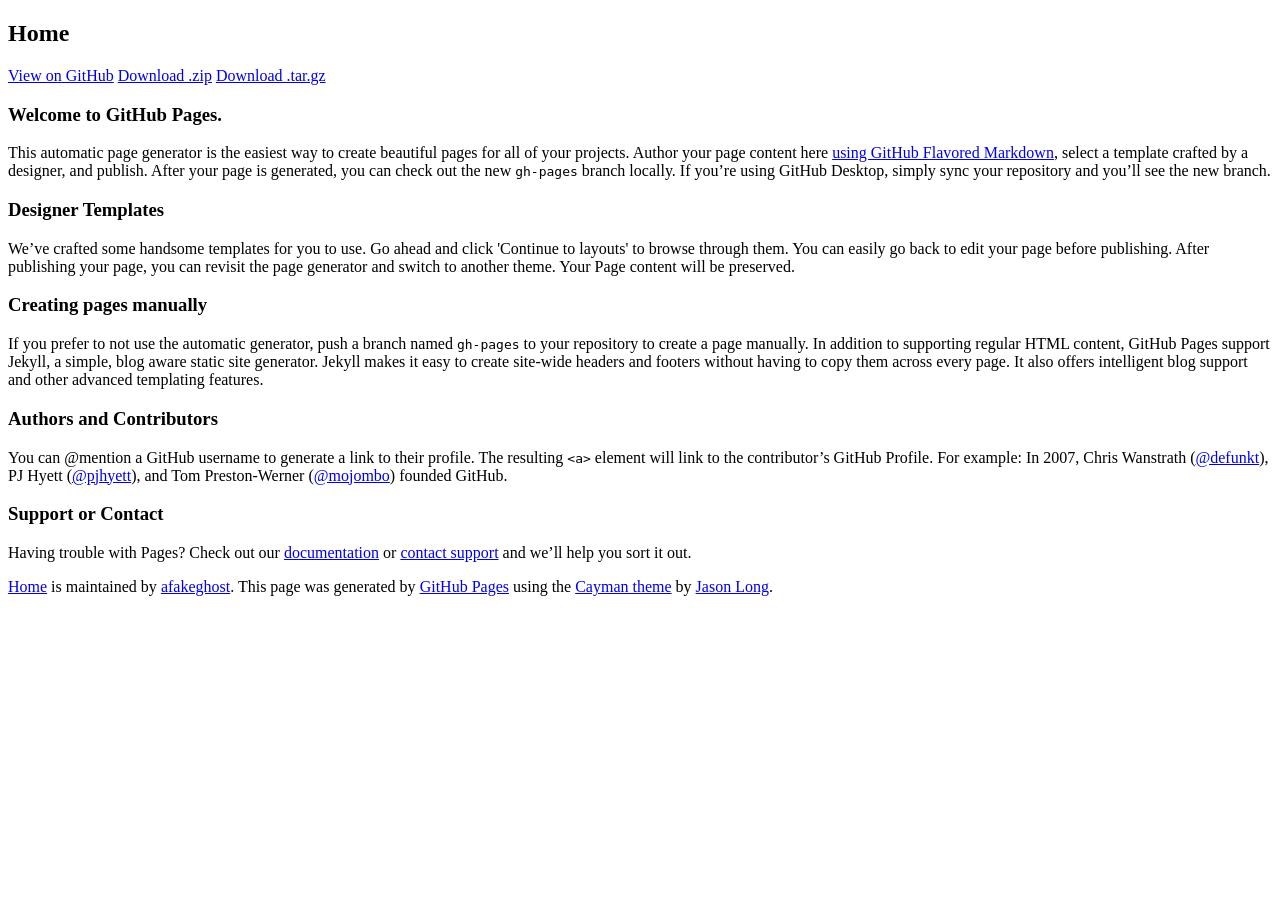
==== index.html @ 7cb1bd8e "Create gh-pages branch via GitHub" ====
<!DOCTYPE html>
<html lang="en-us">
  <head>
    <meta charset="UTF-8">
    <title>Home by afakeghost</title>
    <meta name="viewport" content="width=device-width, initial-scale=1">
    <link rel="stylesheet" type="text/css" href="stylesheets/normalize.css" media="screen">
    <link href='https://fonts.googleapis.com/css?family=Open+Sans:400,700' rel='stylesheet' type='text/css'>
    <link rel="stylesheet" type="text/css" href="stylesheets/stylesheet.css" media="screen">
    <link rel="stylesheet" type="text/css" href="stylesheets/github-light.css" media="screen">
  </head>
  <body>
    <section class="page-header">
      <h1 class="project-name">Home</h1>
      <h2 class="project-tagline"></h2>
      <a href="https://github.com/afakeghost/home" class="btn">View on GitHub</a>
      <a href="https://github.com/afakeghost/home/zipball/master" class="btn">Download .zip</a>
      <a href="https://github.com/afakeghost/home/tarball/master" class="btn">Download .tar.gz</a>
    </section>

    <section class="main-content">
      <h3>
<a id="welcome-to-github-pages" class="anchor" href="#welcome-to-github-pages" aria-hidden="true"><span aria-hidden="true" class="octicon octicon-link"></span></a>Welcome to GitHub Pages.</h3>

<p>This automatic page generator is the easiest way to create beautiful pages for all of your projects. Author your page content here <a href="https://guides.github.com/features/mastering-markdown/">using GitHub Flavored Markdown</a>, select a template crafted by a designer, and publish. After your page is generated, you can check out the new <code>gh-pages</code> branch locally. If you’re using GitHub Desktop, simply sync your repository and you’ll see the new branch.</p>

<h3>
<a id="designer-templates" class="anchor" href="#designer-templates" aria-hidden="true"><span aria-hidden="true" class="octicon octicon-link"></span></a>Designer Templates</h3>

<p>We’ve crafted some handsome templates for you to use. Go ahead and click 'Continue to layouts' to browse through them. You can easily go back to edit your page before publishing. After publishing your page, you can revisit the page generator and switch to another theme. Your Page content will be preserved.</p>

<h3>
<a id="creating-pages-manually" class="anchor" href="#creating-pages-manually" aria-hidden="true"><span aria-hidden="true" class="octicon octicon-link"></span></a>Creating pages manually</h3>

<p>If you prefer to not use the automatic generator, push a branch named <code>gh-pages</code> to your repository to create a page manually. In addition to supporting regular HTML content, GitHub Pages support Jekyll, a simple, blog aware static site generator. Jekyll makes it easy to create site-wide headers and footers without having to copy them across every page. It also offers intelligent blog support and other advanced templating features.</p>

<h3>
<a id="authors-and-contributors" class="anchor" href="#authors-and-contributors" aria-hidden="true"><span aria-hidden="true" class="octicon octicon-link"></span></a>Authors and Contributors</h3>

<p>You can @mention a GitHub username to generate a link to their profile. The resulting <code>&lt;a&gt;</code> element will link to the contributor’s GitHub Profile. For example: In 2007, Chris Wanstrath (<a href="https://github.com/defunkt" class="user-mention">@defunkt</a>), PJ Hyett (<a href="https://github.com/pjhyett" class="user-mention">@pjhyett</a>), and Tom Preston-Werner (<a href="https://github.com/mojombo" class="user-mention">@mojombo</a>) founded GitHub.</p>

<h3>
<a id="support-or-contact" class="anchor" href="#support-or-contact" aria-hidden="true"><span aria-hidden="true" class="octicon octicon-link"></span></a>Support or Contact</h3>

<p>Having trouble with Pages? Check out our <a href="https://help.github.com/pages">documentation</a> or <a href="https://github.com/contact">contact support</a> and we’ll help you sort it out.</p>

      <footer class="site-footer">
        <span class="site-footer-owner"><a href="https://github.com/afakeghost/home">Home</a> is maintained by <a href="https://github.com/afakeghost">afakeghost</a>.</span>

        <span class="site-footer-credits">This page was generated by <a href="https://pages.github.com">GitHub Pages</a> using the <a href="https://github.com/jasonlong/cayman-theme">Cayman theme</a> by <a href="https://twitter.com/jasonlong">Jason Long</a>.</span>
      </footer>

    </section>

  
  </body>
</html>
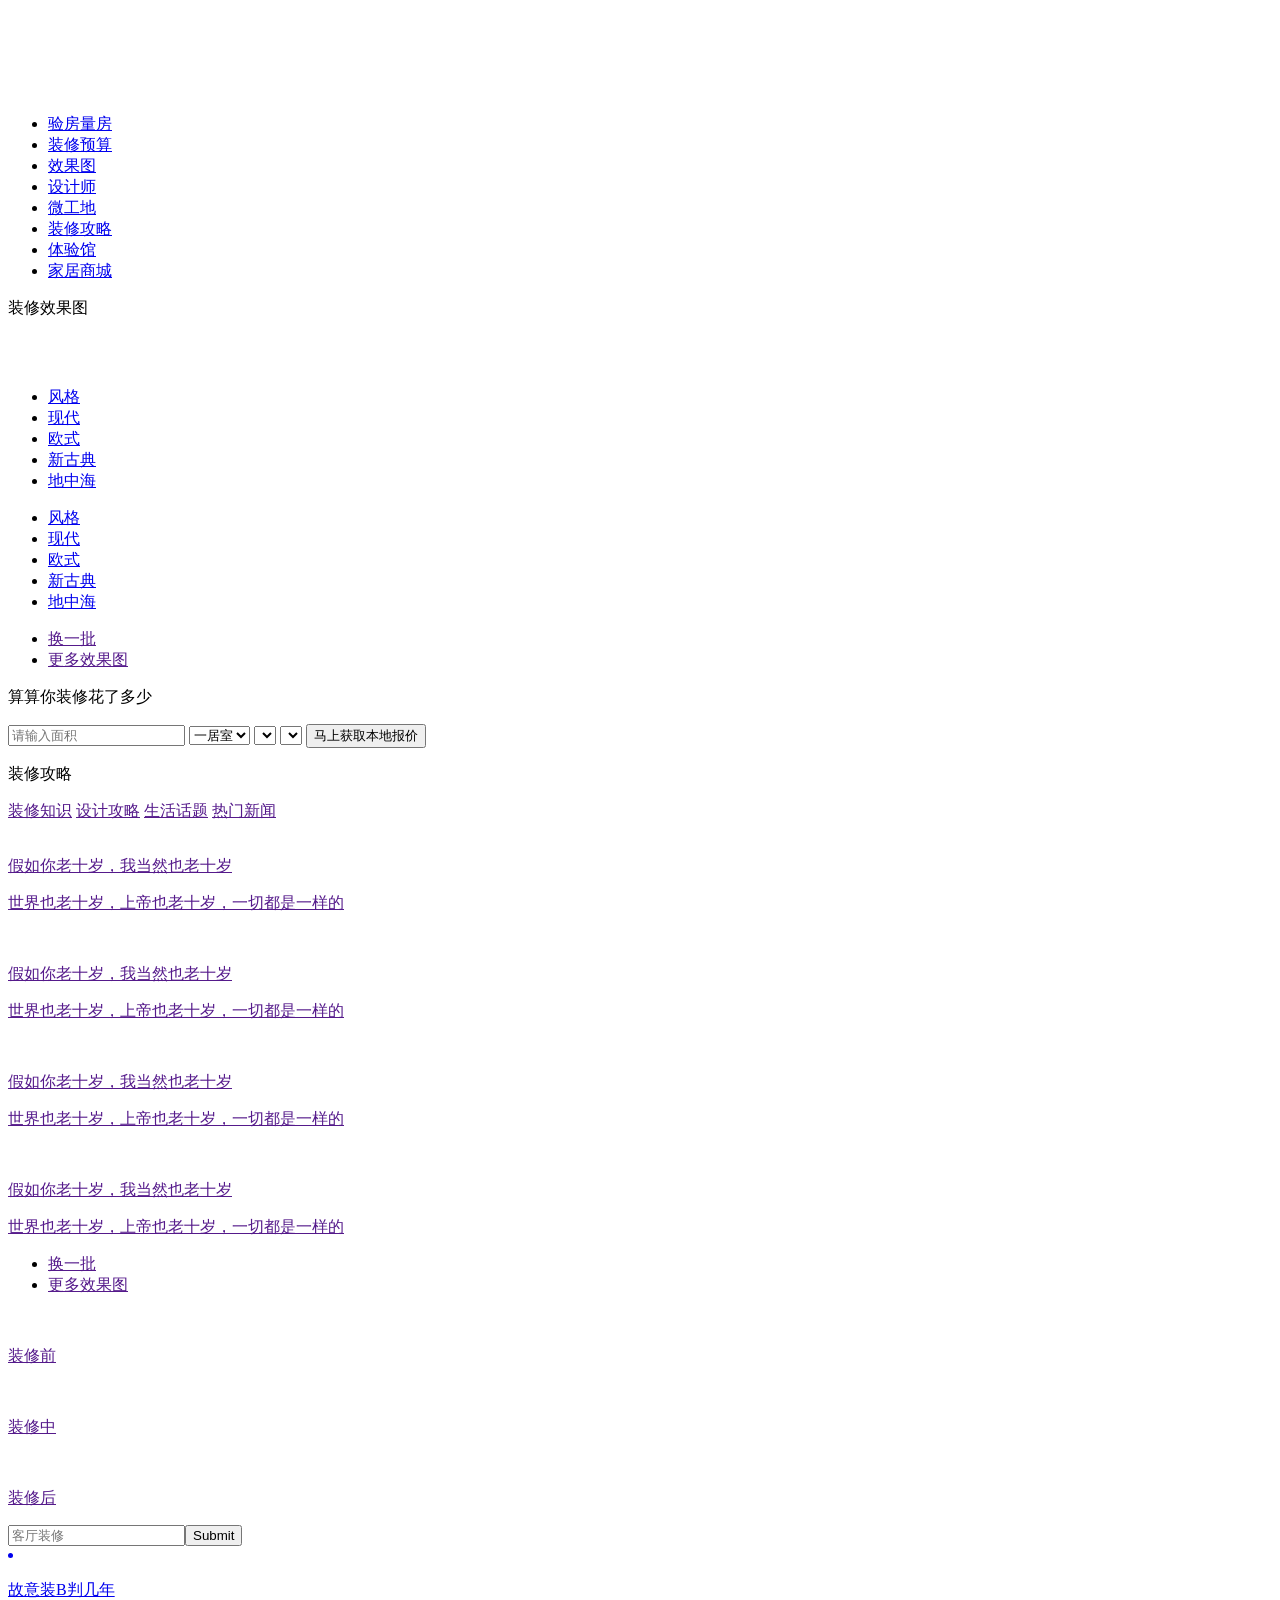
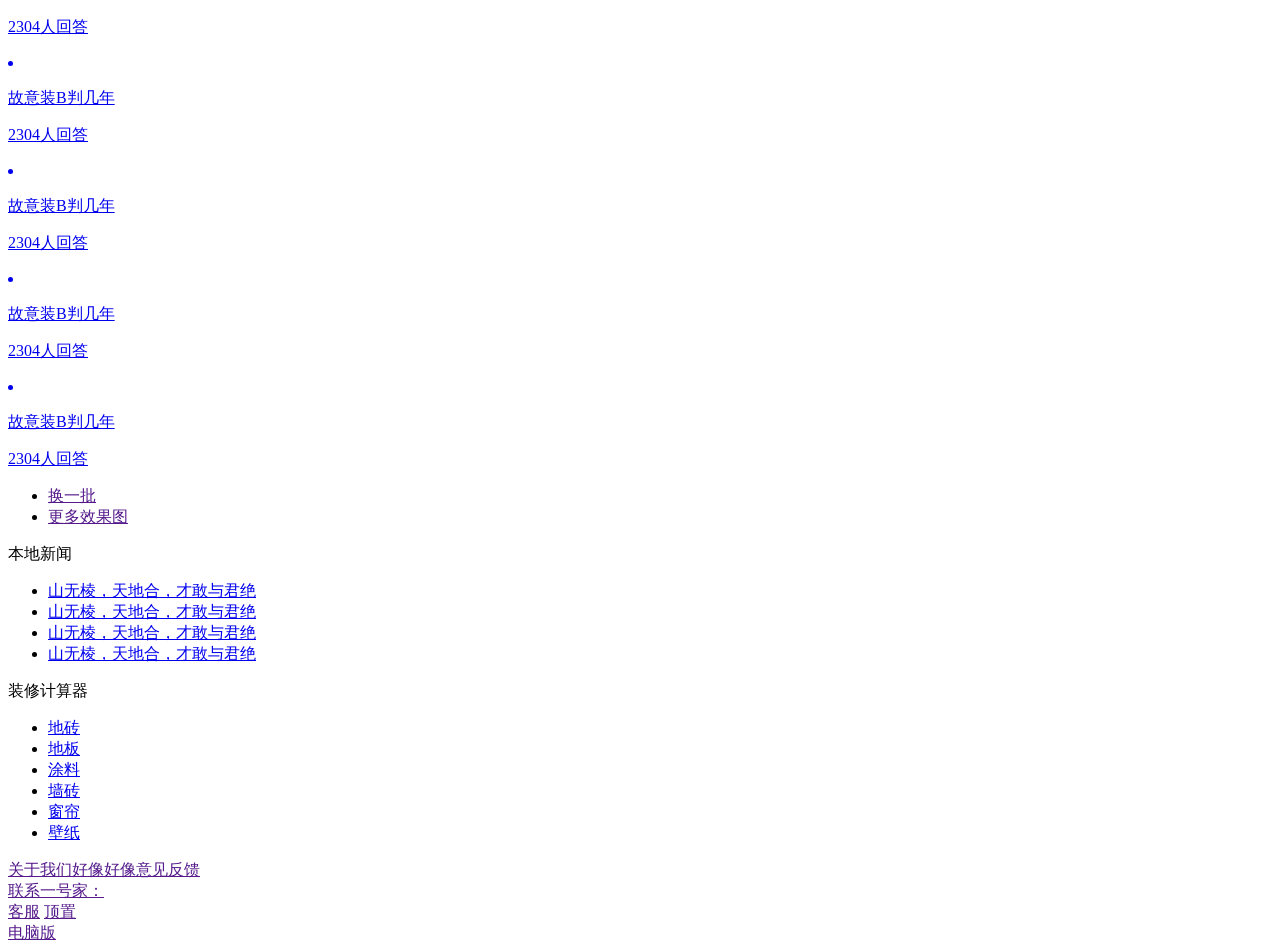
==== commit 95b0b80b: "120" ====
--- a/index.html
+++ b/index.html
@@ -1,57 +1,288 @@
 <!DOCTYPE html>
-<html lang="en-us">
-  <head>
-    <meta charset="UTF-8">
-    <title>Home by afakeghost</title>
-    <meta name="viewport" content="width=device-width, initial-scale=1">
-    <link rel="stylesheet" type="text/css" href="stylesheets/normalize.css" media="screen">
-    <link href='https://fonts.googleapis.com/css?family=Open+Sans:400,700' rel='stylesheet' type='text/css'>
-    <link rel="stylesheet" type="text/css" href="stylesheets/stylesheet.css" media="screen">
-    <link rel="stylesheet" type="text/css" href="stylesheets/github-light.css" media="screen">
-  </head>
-  <body>
-    <section class="page-header">
-      <h1 class="project-name">Home</h1>
-      <h2 class="project-tagline"></h2>
-      <a href="https://github.com/afakeghost/home" class="btn">View on GitHub</a>
-      <a href="https://github.com/afakeghost/home/zipball/master" class="btn">Download .zip</a>
-      <a href="https://github.com/afakeghost/home/tarball/master" class="btn">Download .tar.gz</a>
+<html lang="en">
+<head>
+	<meta charset="UTF-8">
+	<meta name="viewport" content="width=device-width, user-scalable=no, initial-scale=1.0, maximum-scale=1.0, minimum-scale=1.0">
+    <!-- <script src="js/flexible.js"></script>
+	<script src="js/flexible_css.js"></script> -->
+	<title>Document</title>
+	<link rel="stylesheet" href="css/base.css">
+	<link rel="stylesheet" href="css/swiper-3.3.1.min.css">
+	<link rel="stylesheet" href="css/decorate2.css">
+</head>
+<body>
+    <header>
+        <div class="swiper-container">           
+	        <div class="swiper-wrapper">
+		        <div class="swiper-slide"><a href=""><img src="img/head.jpg" alt=""></a></div>
+		        <div class="swiper-slide"><a href=""><img src="img/head.jpg" alt=""></a></div>
+		        <div class="swiper-slide"><a href=""><img src="img/head.jpg" alt=""></a></div>
+		        <div class="swiper-slide"><a href=""><img src="img/head.jpg" alt=""></a></div>
+		        <div class="swiper-slide"><a href=""><img src="img/head.jpg" alt=""></a></div>
+	        </div>
+	      
+            <div class="swiper-pagination">
+                 <span class="swiper-pagination-bullet"></span>
+                 <span class="swiper-pagination-bullet"></span>
+                 <span class="swiper-pagination-bullet"></span>
+                 <span class="swiper-pagination-bullet"></span>
+                 <span class="swiper-pagination-bullet"></span>
+            </div>
+        </div>         
+        <ul class="function clearfix">
+         	<li>
+         		<a href="###">验房量房</a>
+         	</li>
+         	<li>
+         		<a href="###">装修预算</a>
+         	</li>
+         	<li>
+         		<a href="###">效果图</a>
+         	</li>
+         	<li>
+         		<a href="###">设计师</a>
+         	</li>
+         	<li>
+         		<a href="###">微工地</a>
+         	</li>
+         	<li>
+         		<a href="###">装修攻略</a>
+         	</li>
+         	<li>
+         		<a href="###">体验馆</a>
+         	</li>
+         	<li>
+         		<a href="###">家居商城</a>
+         	</li>
+        </ul>
+    </header>
+    <section>
+         <p>装修效果图</p>
+         <div class="effect ">
+              <div class=" effect-picture">
+                  <a href=""><img src="img/background.jpg" alt=""></a>
+                  <div class="clearfix"> 
+                     <a href=""><img src="img/head.jpg" alt=""></a>
+                     <a href=""><img src="img/head.jpg" alt=""></a>
+                  </div>
+              </div>
+              <ul class="form clearfix">
+              	<li>
+              		<a href="###">风格</a>
+              	</li>
+              	<li>
+              		<a href="###">现代</a>
+              	</li>
+              	<li>
+              		<a href="###">欧式</a>
+              	</li>
+              	<li>
+              		<a href="###">新古典</a>
+              	</li>
+              	<li>
+              		<a href="###">地中海</a>
+              	</li>
+              </ul>
+              <ul class="type clearfix">
+              	<li>
+              		<a href="###">风格</a>
+              	</li>
+              	<li>
+              		<a href="###">现代</a>
+              	</li>
+              	<li>
+              		<a href="###">欧式</a>
+              	</li>
+              	<li>
+              		<a href="###">新古典</a>
+              	</li>
+              	<li>
+              		<a href="###">地中海</a>
+              	</li>
+              </ul>
+              <ul class="refresh  clearfix">
+              	<li>
+              		<a href="">换一批</a>
+              	</li>
+              	<li>
+              		<a href="">更多效果图</a>
+              	</li>
+              </ul>
+         </div>
+
+         <div class="count">
+              <p class="p">算算你装修花了多少</p>
+              <form action="" class="clearfix">
+                   <input type="text" placeholder="请输入面积">
+                   <select name="" id="">
+	                   <option value="">一居室</option>
+	                   <option value="">二居室</option>
+	                   <option value="">三居室</option>
+	                   <option value="">四居室</option>
+                   </select>
+                   <select name="" id=""><option value=""></option></select>
+                   <select name="" id=""><option value=""></option></select>
+                   <input type="submit" value="马上获取本地报价">
+              </form>
+         </div>
+         <p>装修攻略</p>
+         <div class="strategy">
+              <div class="clearfix">
+                  <a href="">装修知识</a>
+                  <a href="">设计攻略</a>
+                  <a href="">生活话题</a>
+                  <a href="">热门新闻</a>
+              </div>
+              <div>
+                  <a href="">
+                      <img src="img/head.jpg" alt="">
+                      <div>
+                          <p>假如你老十岁，我当然也老十岁</p>
+                          <p>世界也老十岁，上帝也老十岁，一切都是一样的</p>
+                      </div>
+                  </a>
+                  <a href="">
+                      <img src="img/head.jpg" alt="">
+                      <div>
+                          <p>假如你老十岁，我当然也老十岁</p>
+                          <p>世界也老十岁，上帝也老十岁，一切都是一样的</p>
+                      </div>
+                  </a>
+                  <a href="">
+                      <img src="img/head.jpg" alt="">
+                      <div>
+                          <p>假如你老十岁，我当然也老十岁</p>
+                          <p>世界也老十岁，上帝也老十岁，一切都是一样的</p>
+                      </div>
+                  </a>
+                  <a href="">
+                      <img src="img/head.jpg" alt="">
+                      <div>
+                          <p>假如你老十岁，我当然也老十岁</p>
+                          <p>世界也老十岁，上帝也老十岁，一切都是一样的</p>
+                      </div>
+                  </a>
+              </div>
+              <ul class="refresh  clearfix">
+              	<li>
+              		<a href="">换一批</a>
+              	</li>
+              	<li>
+              		<a href="">更多效果图</a>
+              	</li>
+              </ul>
+         </div>
+         <div class="around">
+             <a href=""><img src="img/before.png" alt="">
+             <p>装修前</p></a>
+             <span></span>
+             <a href=""><img src="img/middle.png" alt="">
+             <p>装修中</p></a>
+             <span></span>
+             <a href=""><img src="img/after.png" alt="">
+             <p>装修后</p></a>
+         </div>
+         <div class="question">
+             <form action="">
+                  <input type="text" placeholder="客厅装修"><input type="submit">
+             </form>
+             <a href="###">
+                 <li>
+                    <p>故意装B判几年</p>
+                    <p>2304人回答</p>
+                 </li>
+             </a>
+             <a href="###">
+                 <li>
+                    <p>故意装B判几年</p>
+                    <p>2304人回答</p>
+                 </li>
+             </a>
+             <a href="###">
+                 <li>
+                    <p>故意装B判几年</p>
+                    <p>2304人回答</p>
+                 </li>
+             </a>
+             <a href="###">
+                 <li>
+                    <p>故意装B判几年</p>
+                    <p>2304人回答</p>
+                 </li>
+             </a>
+             <a href="###">
+                 <li>
+                    <p>故意装B判几年</p>
+                    <p>2304人回答</p>
+                 </li>
+             </a>
+              <ul class="refresh  clearfix">
+              	<li>
+              		<a href="">换一批</a>
+              	</li>
+              	<li>
+              		<a href="">更多效果图</a>
+              	</li>
+              </ul>
+         </div>
+         <p>本地新闻</p>
+         <div class="new">
+             <ul>
+             	<li><a href="###">山无棱，天地合，才敢与君绝</a></li>
+             	<li><a href="###">山无棱，天地合，才敢与君绝</a></li>
+             	<li><a href="###">山无棱，天地合，才敢与君绝</a></li>
+             	<li><a href="###">山无棱，天地合，才敢与君绝</a></li>
+             </ul>
+         </div>
+         <p>装修计算器</p>
+         <div class="add">
+              <ul class="clearfix">
+              	<li>
+              		<a href="###">地砖</a>
+              	</li>
+              	<li>
+              		<a href="###">地板</a>
+              	</li>
+              	<li>
+              		<a href="###">涂料</a>
+              	</li>
+              	<li>
+              		<a href="###">墙砖</a>
+              	</li>
+              	<li>
+              		<a href="###">窗帘</a>
+              	</li>
+              	<li>
+              		<a href="###">壁纸</a>
+              	</li>
+              </ul>
+         </div>
     </section>
-
-    <section class="main-content">
-      <h3>
-<a id="welcome-to-github-pages" class="anchor" href="#welcome-to-github-pages" aria-hidden="true"><span aria-hidden="true" class="octicon octicon-link"></span></a>Welcome to GitHub Pages.</h3>
-
-<p>This automatic page generator is the easiest way to create beautiful pages for all of your projects. Author your page content here <a href="https://guides.github.com/features/mastering-markdown/">using GitHub Flavored Markdown</a>, select a template crafted by a designer, and publish. After your page is generated, you can check out the new <code>gh-pages</code> branch locally. If you’re using GitHub Desktop, simply sync your repository and you’ll see the new branch.</p>
-
-<h3>
-<a id="designer-templates" class="anchor" href="#designer-templates" aria-hidden="true"><span aria-hidden="true" class="octicon octicon-link"></span></a>Designer Templates</h3>
-
-<p>We’ve crafted some handsome templates for you to use. Go ahead and click 'Continue to layouts' to browse through them. You can easily go back to edit your page before publishing. After publishing your page, you can revisit the page generator and switch to another theme. Your Page content will be preserved.</p>
-
-<h3>
-<a id="creating-pages-manually" class="anchor" href="#creating-pages-manually" aria-hidden="true"><span aria-hidden="true" class="octicon octicon-link"></span></a>Creating pages manually</h3>
-
-<p>If you prefer to not use the automatic generator, push a branch named <code>gh-pages</code> to your repository to create a page manually. In addition to supporting regular HTML content, GitHub Pages support Jekyll, a simple, blog aware static site generator. Jekyll makes it easy to create site-wide headers and footers without having to copy them across every page. It also offers intelligent blog support and other advanced templating features.</p>
-
-<h3>
-<a id="authors-and-contributors" class="anchor" href="#authors-and-contributors" aria-hidden="true"><span aria-hidden="true" class="octicon octicon-link"></span></a>Authors and Contributors</h3>
-
-<p>You can @mention a GitHub username to generate a link to their profile. The resulting <code>&lt;a&gt;</code> element will link to the contributor’s GitHub Profile. For example: In 2007, Chris Wanstrath (<a href="https://github.com/defunkt" class="user-mention">@defunkt</a>), PJ Hyett (<a href="https://github.com/pjhyett" class="user-mention">@pjhyett</a>), and Tom Preston-Werner (<a href="https://github.com/mojombo" class="user-mention">@mojombo</a>) founded GitHub.</p>
-
-<h3>
-<a id="support-or-contact" class="anchor" href="#support-or-contact" aria-hidden="true"><span aria-hidden="true" class="octicon octicon-link"></span></a>Support or Contact</h3>
-
-<p>Having trouble with Pages? Check out our <a href="https://help.github.com/pages">documentation</a> or <a href="https://github.com/contact">contact support</a> and we’ll help you sort it out.</p>
-
-      <footer class="site-footer">
-        <span class="site-footer-owner"><a href="https://github.com/afakeghost/home">Home</a> is maintained by <a href="https://github.com/afakeghost">afakeghost</a>.</span>
-
-        <span class="site-footer-credits">This page was generated by <a href="https://pages.github.com">GitHub Pages</a> using the <a href="https://github.com/jasonlong/cayman-theme">Cayman theme</a> by <a href="https://twitter.com/jasonlong">Jason Long</a>.</span>
-      </footer>
-
-    </section>
-
-  
-  </body>
-</html>
+    <footer>
+           <div class="suggestion"><a href="">关于我们</a><a href="">好像好像</a><a href="">意见反馈</a></div>
+           <a href="">联系一号家：</a>
+           <div class="service">
+                  <a href="">客服</a>
+                  <a href="">顶置</a>
+           </div>
+           <a href="">电脑版</a>
+    </footer>
+    <script src="js/swiper-3.3.1.min.js"></script>
+    <script type="text/javascript">        
+var mySwiper = new Swiper('.swiper-container',{
+    loop: true,
+	autoplay: 3000,
+    // 如果需要分页器
+    pagination: '.swiper-pagination',
+  })        
+  </script>
+  <script type="text/javascript">
+         var sum=0;
+         for (var i=0;i<=10 ; i++)
+         {
+         	sum=sum+i;
+         }
+         alert(sum);
+  </script>
+</body>
+</html>
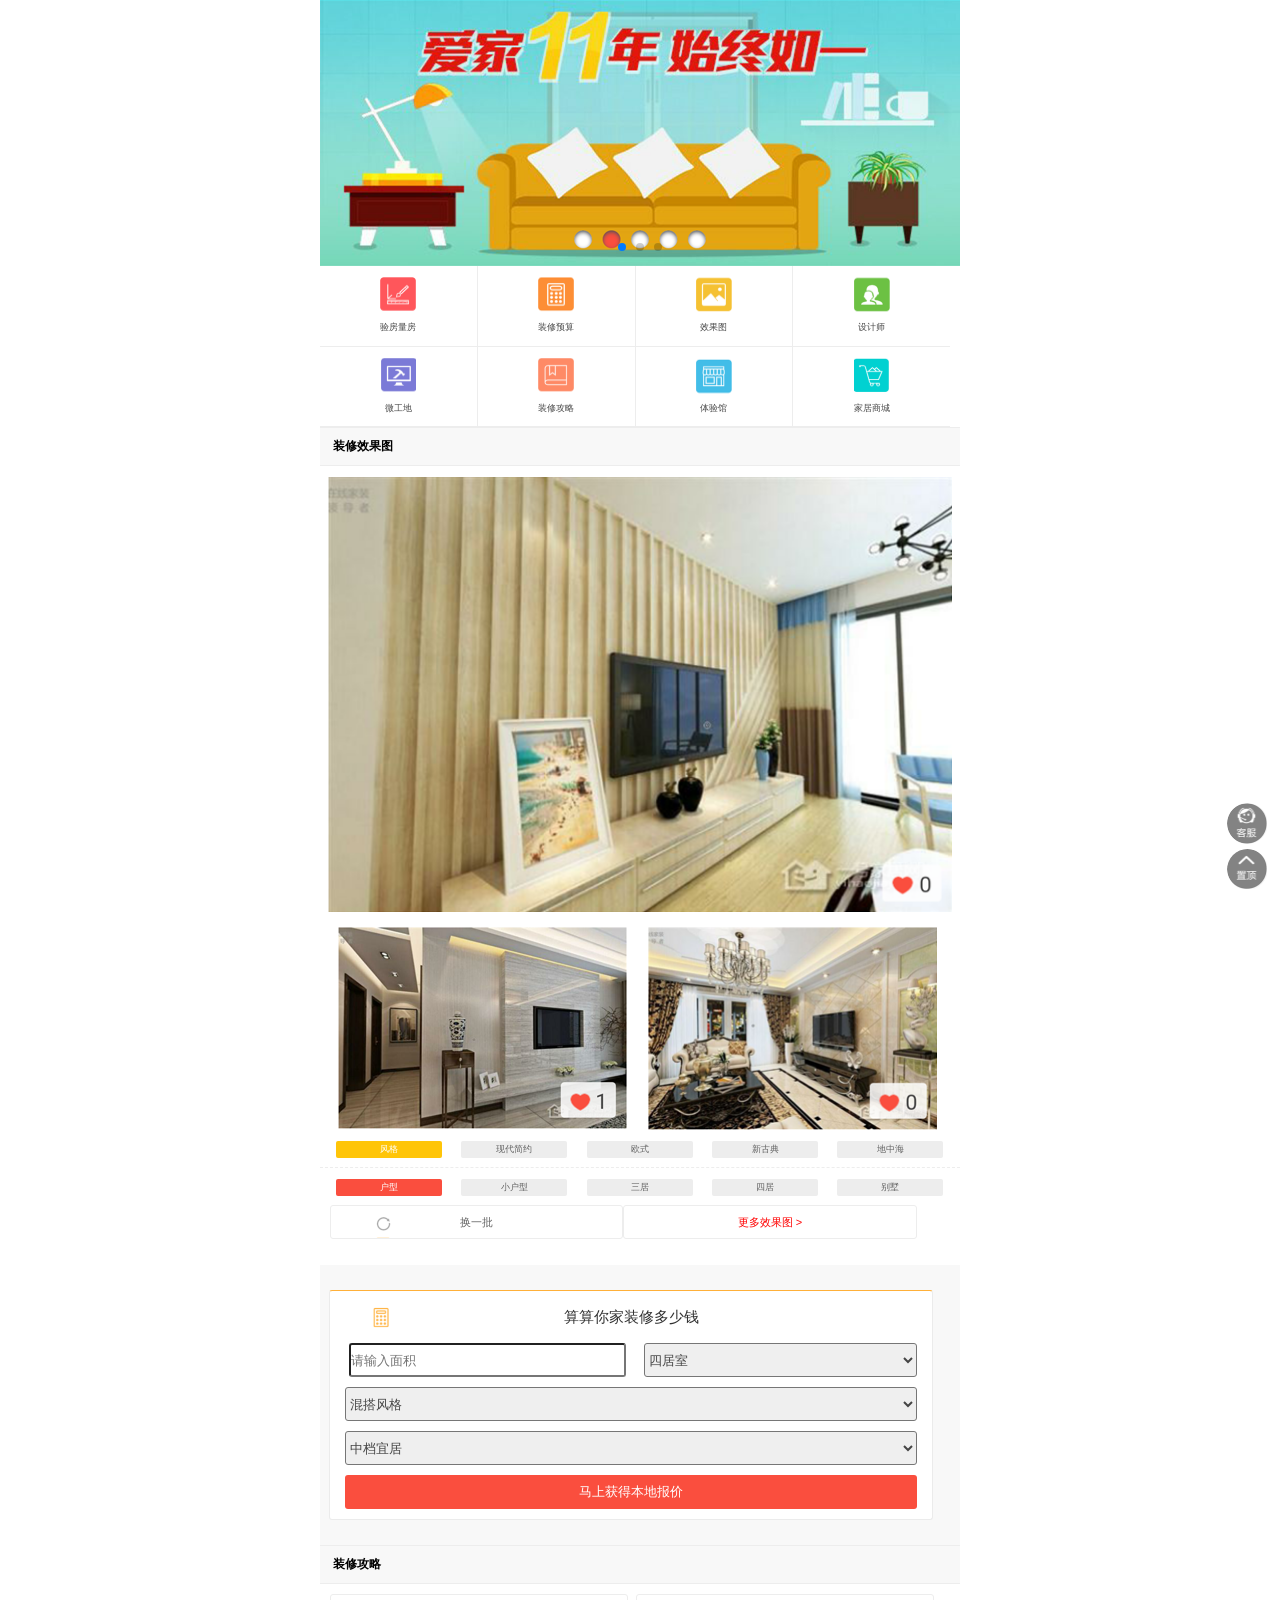
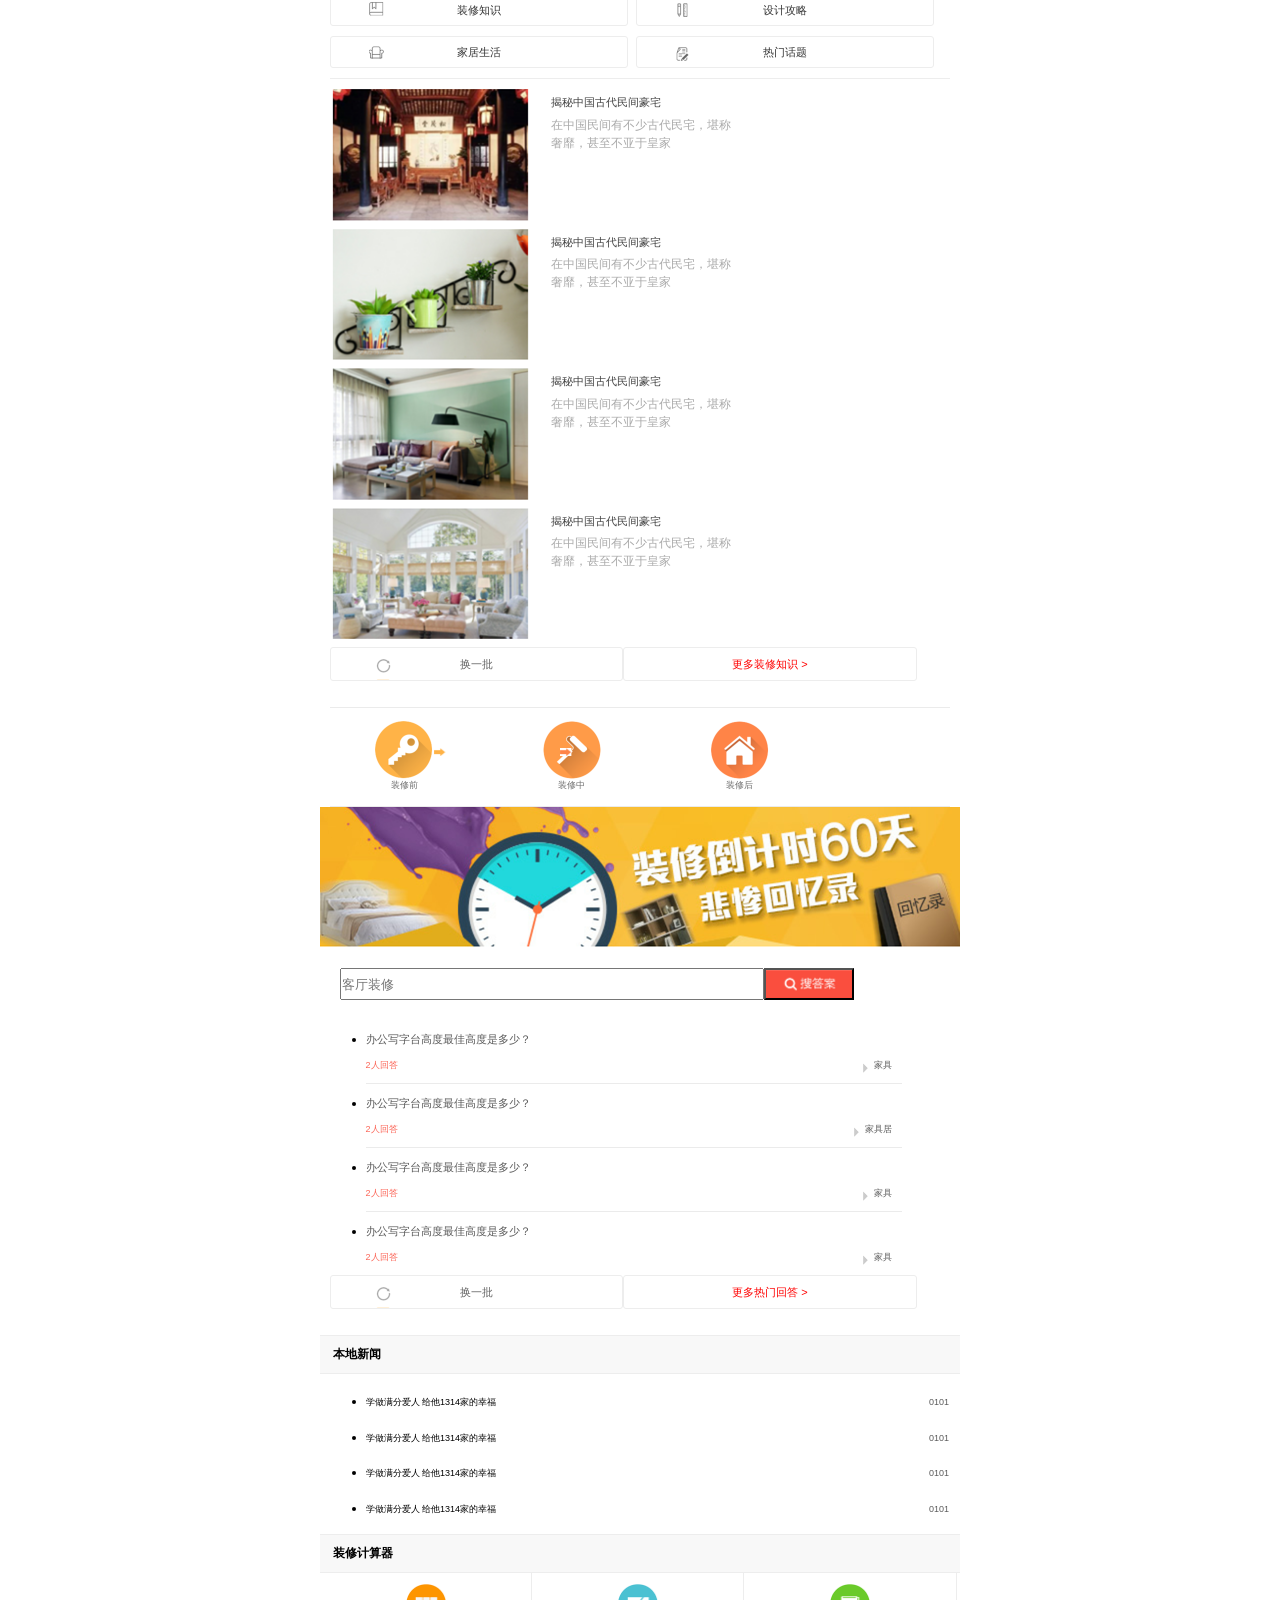
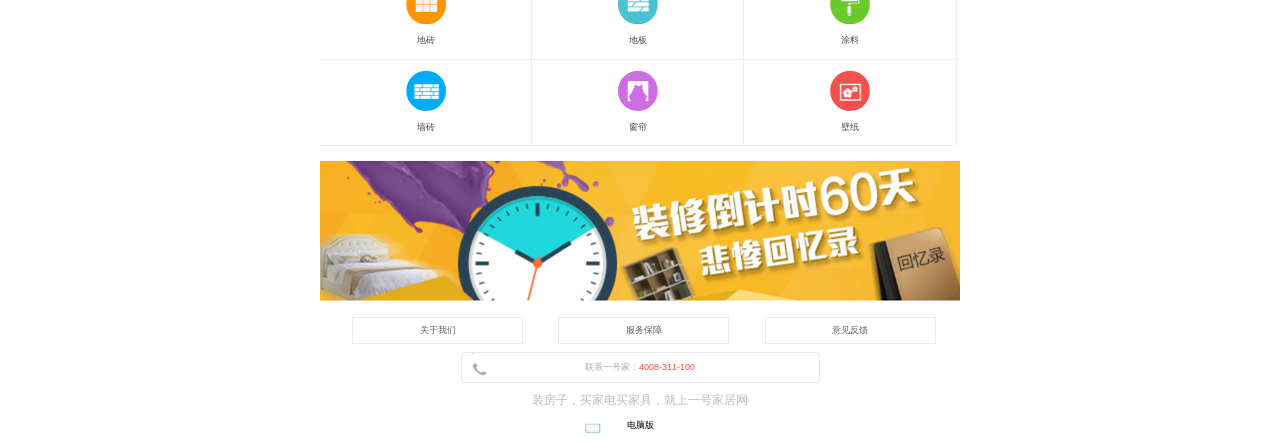
==== commit 251a79ac: "112" ====
--- a/index.html
+++ b/index.html
@@ -3,286 +3,198 @@
 <head>
 	<meta charset="UTF-8">
 	<meta name="viewport" content="width=device-width, user-scalable=no, initial-scale=1.0, maximum-scale=1.0, minimum-scale=1.0">
-    <!-- <script src="js/flexible.js"></script>
-	<script src="js/flexible_css.js"></script> -->
 	<title>Document</title>
+	<link rel="stylesheet" href="css/swiper-3.3.1.min.css">
+	<link rel="stylesheet" href="css/home.css">
 	<link rel="stylesheet" href="css/base.css">
-	<link rel="stylesheet" href="css/swiper-3.3.1.min.css">
-	<link rel="stylesheet" href="css/decorate2.css">
 </head>
 <body>
-    <header>
-        <div class="swiper-container">           
-	        <div class="swiper-wrapper">
-		        <div class="swiper-slide"><a href=""><img src="img/head.jpg" alt=""></a></div>
-		        <div class="swiper-slide"><a href=""><img src="img/head.jpg" alt=""></a></div>
-		        <div class="swiper-slide"><a href=""><img src="img/head.jpg" alt=""></a></div>
-		        <div class="swiper-slide"><a href=""><img src="img/head.jpg" alt=""></a></div>
-		        <div class="swiper-slide"><a href=""><img src="img/head.jpg" alt=""></a></div>
-	        </div>
-	      
-            <div class="swiper-pagination">
-                 <span class="swiper-pagination-bullet"></span>
-                 <span class="swiper-pagination-bullet"></span>
-                 <span class="swiper-pagination-bullet"></span>
-                 <span class="swiper-pagination-bullet"></span>
-                 <span class="swiper-pagination-bullet"></span>
-            </div>
-        </div>         
-        <ul class="function clearfix">
-         	<li>
-         		<a href="###">验房量房</a>
-         	</li>
-         	<li>
-         		<a href="###">装修预算</a>
-         	</li>
-         	<li>
-         		<a href="###">效果图</a>
-         	</li>
-         	<li>
-         		<a href="###">设计师</a>
-         	</li>
-         	<li>
-         		<a href="###">微工地</a>
-         	</li>
-         	<li>
-         		<a href="###">装修攻略</a>
-         	</li>
-         	<li>
-         		<a href="###">体验馆</a>
-         	</li>
-         	<li>
-         		<a href="###">家居商城</a>
-         	</li>
-        </ul>
-    </header>
-    <section>
-         <p>装修效果图</p>
-         <div class="effect ">
-              <div class=" effect-picture">
-                  <a href=""><img src="img/background.jpg" alt=""></a>
-                  <div class="clearfix"> 
-                     <a href=""><img src="img/head.jpg" alt=""></a>
-                     <a href=""><img src="img/head.jpg" alt=""></a>
-                  </div>
-              </div>
-              <ul class="form clearfix">
-              	<li>
-              		<a href="###">风格</a>
-              	</li>
-              	<li>
-              		<a href="###">现代</a>
-              	</li>
-              	<li>
-              		<a href="###">欧式</a>
-              	</li>
-              	<li>
-              		<a href="###">新古典</a>
-              	</li>
-              	<li>
-              		<a href="###">地中海</a>
-              	</li>
-              </ul>
-              <ul class="type clearfix">
-              	<li>
-              		<a href="###">风格</a>
-              	</li>
-              	<li>
-              		<a href="###">现代</a>
-              	</li>
-              	<li>
-              		<a href="###">欧式</a>
-              	</li>
-              	<li>
-              		<a href="###">新古典</a>
-              	</li>
-              	<li>
-              		<a href="###">地中海</a>
-              	</li>
-              </ul>
-              <ul class="refresh  clearfix">
-              	<li>
-              		<a href="">换一批</a>
-              	</li>
-              	<li>
-              		<a href="">更多效果图</a>
-              	</li>
-              </ul>
-         </div>
-
-         <div class="count">
-              <p class="p">算算你装修花了多少</p>
-              <form action="" class="clearfix">
-                   <input type="text" placeholder="请输入面积">
-                   <select name="" id="">
-	                   <option value="">一居室</option>
-	                   <option value="">二居室</option>
-	                   <option value="">三居室</option>
-	                   <option value="">四居室</option>
-                   </select>
-                   <select name="" id=""><option value=""></option></select>
-                   <select name="" id=""><option value=""></option></select>
-                   <input type="submit" value="马上获取本地报价">
-              </form>
-         </div>
-         <p>装修攻略</p>
-         <div class="strategy">
-              <div class="clearfix">
-                  <a href="">装修知识</a>
-                  <a href="">设计攻略</a>
-                  <a href="">生活话题</a>
-                  <a href="">热门新闻</a>
-              </div>
-              <div>
-                  <a href="">
-                      <img src="img/head.jpg" alt="">
-                      <div>
-                          <p>假如你老十岁，我当然也老十岁</p>
-                          <p>世界也老十岁，上帝也老十岁，一切都是一样的</p>
-                      </div>
-                  </a>
-                  <a href="">
-                      <img src="img/head.jpg" alt="">
-                      <div>
-                          <p>假如你老十岁，我当然也老十岁</p>
-                          <p>世界也老十岁，上帝也老十岁，一切都是一样的</p>
-                      </div>
-                  </a>
-                  <a href="">
-                      <img src="img/head.jpg" alt="">
-                      <div>
-                          <p>假如你老十岁，我当然也老十岁</p>
-                          <p>世界也老十岁，上帝也老十岁，一切都是一样的</p>
-                      </div>
-                  </a>
-                  <a href="">
-                      <img src="img/head.jpg" alt="">
-                      <div>
-                          <p>假如你老十岁，我当然也老十岁</p>
-                          <p>世界也老十岁，上帝也老十岁，一切都是一样的</p>
-                      </div>
-                  </a>
-              </div>
-              <ul class="refresh  clearfix">
-              	<li>
-              		<a href="">换一批</a>
-              	</li>
-              	<li>
-              		<a href="">更多效果图</a>
-              	</li>
-              </ul>
-         </div>
-         <div class="around">
-             <a href=""><img src="img/before.png" alt="">
-             <p>装修前</p></a>
-             <span></span>
-             <a href=""><img src="img/middle.png" alt="">
-             <p>装修中</p></a>
-             <span></span>
-             <a href=""><img src="img/after.png" alt="">
-             <p>装修后</p></a>
-         </div>
-         <div class="question">
-             <form action="">
-                  <input type="text" placeholder="客厅装修"><input type="submit">
-             </form>
-             <a href="###">
-                 <li>
-                    <p>故意装B判几年</p>
-                    <p>2304人回答</p>
-                 </li>
-             </a>
-             <a href="###">
-                 <li>
-                    <p>故意装B判几年</p>
-                    <p>2304人回答</p>
-                 </li>
-             </a>
-             <a href="###">
-                 <li>
-                    <p>故意装B判几年</p>
-                    <p>2304人回答</p>
-                 </li>
-             </a>
-             <a href="###">
-                 <li>
-                    <p>故意装B判几年</p>
-                    <p>2304人回答</p>
-                 </li>
-             </a>
-             <a href="###">
-                 <li>
-                    <p>故意装B判几年</p>
-                    <p>2304人回答</p>
-                 </li>
-             </a>
-              <ul class="refresh  clearfix">
-              	<li>
-              		<a href="">换一批</a>
-              	</li>
-              	<li>
-              		<a href="">更多效果图</a>
-              	</li>
-              </ul>
-         </div>
-         <p>本地新闻</p>
-         <div class="new">
-             <ul>
-             	<li><a href="###">山无棱，天地合，才敢与君绝</a></li>
-             	<li><a href="###">山无棱，天地合，才敢与君绝</a></li>
-             	<li><a href="###">山无棱，天地合，才敢与君绝</a></li>
-             	<li><a href="###">山无棱，天地合，才敢与君绝</a></li>
-             </ul>
-         </div>
-         <p>装修计算器</p>
-         <div class="add">
-              <ul class="clearfix">
-              	<li>
-              		<a href="###">地砖</a>
-              	</li>
-              	<li>
-              		<a href="###">地板</a>
-              	</li>
-              	<li>
-              		<a href="###">涂料</a>
-              	</li>
-              	<li>
-              		<a href="###">墙砖</a>
-              	</li>
-              	<li>
-              		<a href="###">窗帘</a>
-              	</li>
-              	<li>
-              		<a href="###">壁纸</a>
-              	</li>
-              </ul>
-         </div>
-    </section>
-    <footer>
-           <div class="suggestion"><a href="">关于我们</a><a href="">好像好像</a><a href="">意见反馈</a></div>
-           <a href="">联系一号家：</a>
-           <div class="service">
-                  <a href="">客服</a>
-                  <a href="">顶置</a>
-           </div>
-           <a href="">电脑版</a>
-    </footer>
-    <script src="js/swiper-3.3.1.min.js"></script>
-    <script type="text/javascript">        
-var mySwiper = new Swiper('.swiper-container',{
-    loop: true,
-	autoplay: 3000,
-    // 如果需要分页器
-    pagination: '.swiper-pagination',
-  })        
-  </script>
-  <script type="text/javascript">
-         var sum=0;
-         for (var i=0;i<=10 ; i++)
-         {
-         	sum=sum+i;
-         }
-         alert(sum);
-  </script>
+	<div class="swiper-container">
+		<div class="swiper-wrapper">
+			<img class="swiper-slide" src="img/first.png">
+			<img class="swiper-slide" src="img/first.png">
+			<img class="swiper-slide" src="img/first.png">
+		</div>
+		<div class="swiper-pagination"></div>
+	</div>
+
+	<ul class="list clearfix">
+		<li><a href="###">验房量房</a></li>
+		<li><a href="###">装修预算</a></li>
+		<li><a href="###">效果图</a></li>
+		<li><a href="###">设计师</a></li>
+		<li><a href="###">微工地</a></li>
+		<li><a href="###">装修攻略</a></li>
+		<li><a href="###">体验馆</a></li>
+		<li><a href="###">家居商城</a></li>
+	</ul>
+	<p class="title">装修效果图</p>
+
+	<a class="look" href="###"><img src="img/look-1.png"></a>
+	<a class="look-1" href="###"><img src="img/look-2.png"></a>
+	<a class="look-1" href="###"><img src="img/look-3.png"></a>
+
+	<ul class="style">
+		<li><a href="###">风格</a></li>
+		<li><a href="###">现代简约</a></li>
+		<li><a href="###">欧式</a></li>
+		<li><a href="###">新古典</a></li>
+		<li><a href="###">地中海</a></li>
+	</ul>
+	<ul class="style style-2">
+		<li><a href="###">户型</a></li>
+		<li><a href="###">小户型</a></li>
+		<li><a href="###">三居</a></li>
+		<li><a href="###">四居</a></li>
+		<li><a href="###">别墅</a></li>
+	</ul>
+	<ul class="change clearfix">
+		<li><a href="">换一批</a></li>
+		<li><a href="">更多效果图   ></a></li>
+	</ul>
+
+	<div class="money">
+		<div class="money-2">
+			<p>算算你家装修多少钱</p>
+			<input type="text" placeholder="请输入面积">
+			<select>
+				<option value="">四居室</option>
+				<option value="">二居室</option>
+			</select>
+			<select class="money-3">
+				<option value="">混搭风格</option>
+				<option value="">二居室</option>
+			</select>
+			<select class="money-3">
+				<option value="">中档宜居</option>
+				<option value="">高档宜居</option>
+			</select>
+			<input class="money-3" type="button" value="马上获得本地报价">
+		</div>
+	</div>
+	<p class="title">装修攻略</p>
+
+	<ul class="solve">
+		<li><a href="###">装修知识</a></li>
+		<li><a href="###">设计攻略</a></li>
+		<li><a href="###">家居生活</a></li>
+		<li><a href="###">热门话题</a></li>
+	</ul>
+	
+	<div class="tips clearfix">
+		<img src="img/old.png" alt="">
+		<p>揭秘中国古代民间豪宅</p>
+		<p>在中国民间有不少古代民宅，堪称奢靡，甚至不亚于皇家</p>		
+	</div>
+	<div class="tips clearfix">
+		<img src="img/flower.png" alt="">
+		<p>揭秘中国古代民间豪宅</p>
+		<p>在中国民间有不少古代民宅，堪称奢靡，甚至不亚于皇家</p>		
+	</div>
+	<div class="tips clearfix">
+		<img src="img/green.png" alt="">
+		<p>揭秘中国古代民间豪宅</p>
+		<p>在中国民间有不少古代民宅，堪称奢靡，甚至不亚于皇家</p>		
+	</div>
+	<div class="tips clearfix">
+		<img src="img/rich.png" alt="">
+		<p>揭秘中国古代民间豪宅</p>
+		<p>在中国民间有不少古代民宅，堪称奢靡，甚至不亚于皇家</p>		
+	</div>
+
+	<ul class="change clearfix">
+		<li><a href="">换一批</a></li>
+		<li><a href="">更多装修知识   ></a></li>
+	</ul>
+
+	<ul class="compare">
+		<li><a href="">装修前</a></li>
+		<li class="compare-1"><a href="">装修中</a></li>
+		<li class="compare-1"><a href="">装修后</a></li>
+	</ul>
+	<img src="img/advertisement.png" alt="">
+
+	<input class="search" type="text" placeholder="客厅装修">
+	<input class="search-1" type="button">
+
+	<ul class="question">
+		<li>
+			<a class="answer" href="###">
+				<p>办公写字台高度最佳高度是多少？</p>
+				<span>家具</span>
+				<span>2人回答</span>
+			</a>
+		</li>
+		<li>
+			<a class="answer" href="###">
+				<p>办公写字台高度最佳高度是多少？</p>
+				<span>家具居</span>
+				<span>2人回答</span>
+			</a>
+		</li>
+		<li>
+			<a class="answer" href="###">
+				<p>办公写字台高度最佳高度是多少？</p>
+				<span>家具</span>
+				<span>2人回答</span>
+			</a>
+		</li>
+		<li>
+			<a class="answer" href="###">
+				<p>办公写字台高度最佳高度是多少？</p>
+				<span>家具</span>
+				<span>2人回答</span>
+			</a>
+		</li>
+	</ul>
+
+	<ul class="change clearfix">
+		<li><a href="">换一批</a></li>
+		<li><a href="">更多热门回答   ></a></li>
+	</ul>
+	<p class="title">本地新闻</p>
+
+	<ul class="new">
+		<li><a class="new-1" href="###"><span>0101</span>学做满分爱人 给他1314家的幸福</a></li>
+		<li><a class="new-1" href="###"><span>0101</span>学做满分爱人 给他1314家的幸福</a></li>
+		<li><a class="new-1" href="###"><span>0101</span>学做满分爱人 给他1314家的幸福</a></li>
+		<li><a class="new-1" href="###"><span>0101</span>学做满分爱人 给他1314家的幸福</a></li>
+	</ul>
+
+	<p class="title">装修计算器</p>
+
+	<ul class="list-1 clearfix">
+		<li><a href="###">地砖</a></li>
+		<li><a href="###">地板</a></li>
+		<li><a href="###">涂料</a></li>
+		<li><a href="###">墙砖</a></li>
+		<li><a href="###">窗帘</a></li>
+		<li><a href="###">壁纸</a></li>
+	</ul>
+
+	<img class="img-1" src="img/advertisement.png">
+
+	<ul class="about">
+		<li><a href="">关于我们</a></li>
+		<li><a href="">服务保障</a></li>
+		<li><a href="">意见反馈</a></li>
+	</ul>
+
+	<a class="phone" href="tel://18024166493"><span>联系一号家：</span><span>4008-311-100</span></a>
+
+	<p class="foot">装房子，买家电买家具，就上一号家居网</p>
+
+	<a href="###" class="tv">电脑版</a>
+
+	<a href="" class="top"></a>
+	<a href="" class="top-1"></a>
+
+
+
+
+	<script src="js/swiper-3.3.1.min.js"></script>
+	<script>
+		var mySwiper = new Swiper ('.swiper-container',{pagination: '.swiper-pagination',paginationClickable: true, spaceBetween: 30,autoplay:3000,})
+	</script>
 </body>
 </html>
--- a/css/home.css
+++ b/css/home.css
@@ -0,0 +1,471 @@
+html,
+body {
+  max-width: 640px;
+  margin: 0 auto;
+}
+img {
+  width: 100%;
+}
+a {
+  font-size: 9px;
+}
+.list li {
+  width: 24.5%;
+  float: left;
+  text-align: center;
+  border-bottom: 1px solid #ededed;
+  border-right: 1px solid #ededed;
+}
+.list li a {
+  display: block;
+  color: #474747;
+  padding: 11px 0;
+}
+.list li a:before {
+  content: "";
+  margin: 0 auto 8px;
+  display: block;
+  width: 36px;
+  height: 36px;
+  background: url("../img/list.png") 0 0 no-repeat;
+  background-size: 36px 327px;
+}
+.list li:nth-child(4) {
+  border-right: none;
+}
+.list li:nth-child(8) {
+  border-right: none;
+}
+.list li:nth-child(2) a:before {
+  background-position: 0 -42px;
+}
+.list li:nth-child(3) a:before {
+  background-position: 0 -83px;
+}
+.list li:nth-child(4) a:before {
+  background-position: 0 -125px;
+}
+.list li:nth-child(5) a:before {
+  background-position: 0 -168px;
+}
+.list li:nth-child(6) a:before {
+  background-position: 0 -210px;
+}
+.list li:nth-child(7) a:before {
+  background-position: 0 -250px;
+}
+.list li:nth-child(8) a:before {
+  background-position: 0 -293px;
+}
+.title {
+  height: 37px;
+  line-height: 37px;
+  font-size: 12px;
+  font-weight: bold;
+  background-color: #f8f8f8;
+  border-bottom: 1px #ededed solid;
+  border-top: 1px #ededed solid;
+  padding-left: 13px;
+}
+.look {
+  display: block;
+  margin: 11px 8px;
+}
+.look img {
+  width: 100%;
+}
+.look-1 {
+  display: inline-block;
+  width: 45.15625%;
+  margin-left: 2.8125%;
+}
+.look-1 img {
+  width: 100%;
+}
+.style {
+  height: 17px;
+  line-height: 17px;
+  padding: 10px 0;
+  border-bottom: #ededed 1px dashed;
+}
+.style li {
+  display: inline-block;
+  width: 16.5625%;
+  height: 100%;
+  text-align: center;
+  background-color: #ededed;
+  border-radius: 2px;
+  font-size: 10px;
+  margin-left: 2.5%;
+}
+.style li a {
+  display: block;
+  width: 100%;
+  color: #626262;
+}
+.style li:nth-child(1) {
+  background-color: #ffc508;
+}
+.style li:nth-child(1) a {
+  color: white;
+}
+.style-2 {
+  border: none;
+}
+.style-2 li:nth-child(1) {
+  background-color: #fa4e3e;
+}
+.change {
+  margin-left: 10px;
+  margin-bottom: 26px;
+}
+.change li {
+  float: left;
+  border: #ededed 1px solid;
+  width: 46.25%;
+  height: 10%;
+  border-radius: 3px;
+}
+.change li a {
+  display: inline-block;
+  width: 100%;
+  height: 100%;
+  line-height: 32px;
+  text-align: center;
+  background: url("../img/list-2.png") 45px 11px no-repeat;
+  background-size: 15px 140px;
+  font-size: 11px;
+  color: #626262;
+}
+.change li:nth-child(2) > a {
+  color: red;
+  background: none;
+}
+.money {
+  background-color: #f8f8f8;
+  padding: 25px 0;
+}
+.money-2 {
+  background-color: white;
+  width: 94.0625%;
+  margin-left: 9px;
+  border: #ebebeb 1px solid;
+  border-top: #ffb039 1px solid;
+  border-radius: 3px;
+}
+.money-2 p {
+  margin: 15px auto;
+  font-size: 15px;
+  color: #323232;
+  text-align: center;
+  background: url("../img/list-2.png") 43px -21px no-repeat;
+  background-size: 17px 155px;
+}
+.money-2 select {
+  color: #454545;
+  border-radius: 3px;
+}
+.money-2 input:nth-child(2) {
+  width: 45.333333%;
+  height: 30px;
+  margin-left: 3.166667%;
+  border-radius: 3px;
+}
+.money-2 select:nth-child(3) {
+  width: 45.333333%;
+  height: 34px;
+  margin-left: 2.5%;
+}
+.money-2 input:nth-child(6) {
+  background-color: #fa4e3e;
+  color: white;
+  border-radius: 3px;
+  font-size: 13px;
+  border: none;
+}
+.money-3 {
+  width: 94.94333%;
+  height: 34px;
+  margin: 10px auto;
+  display: block;
+}
+.solve {
+  margin: 10px;
+  border-bottom: 1px #ededed solid;
+}
+.solve li {
+  display: inline-block;
+  height: 30px;
+  width: 47.738693%;
+  line-height: 30px;
+  border: 1px #ededed solid;
+  border-radius: 3px;
+  margin-bottom: 10px;
+}
+.solve li:nth-child(2n) {
+  margin-left: 5px;
+}
+.solve li a {
+  font-size: 11px;
+  display: block;
+  width: 100%;
+  text-align: center;
+  background: url("../img/list-2.png") 38px -39px no-repeat;
+  background-size: 15px 140px;
+  color: #343434;
+}
+.solve li:nth-child(2) a {
+  background-position: 38px -61px;
+}
+.solve li:nth-child(3) a {
+  background-position: 38px -83px;
+}
+.solve li:nth-child(4) a {
+  background-position: 38px -105px;
+}
+.tips {
+  padding-left: 12px;
+  margin-bottom: 8px;
+}
+.tips img {
+  width: 31.40625%;
+  float: left;
+}
+.tips p:nth-child(2) {
+  font-size: 11px;
+  color: #404040;
+  padding: 5px 0;
+  margin-left: 34.84375%;
+}
+.tips p:nth-child(3) {
+  color: #aaaaaa;
+  width: 183px;
+  margin-left: 34.84375%;
+}
+.compare {
+  border-top: 1px #ebebeb solid;
+  border-bottom: 1px #ebebeb solid;
+  padding: 13px 22px;
+  margin-left: 10px;
+  margin-right: 10px;
+  position: relative;
+}
+.compare:before {
+  content: "";
+  display: block;
+  width: 17px;
+  height: 8px;
+  position: absolute;
+  top: 40px;
+  left: 104px;
+  background: url("../img/list-3.png") 0 0 no-repeat;
+  background-size: 18px 80px;
+}
+.compare:after {
+  content: "";
+  display: block;
+  width: 17px;
+  height: 8px;
+  position: absolute;
+  top: 40px;
+  left: 230px;
+  background: url("../img/list-3.png") 0 -15px no-repeat;
+  background-size: 18px 80px;
+}
+.compare li {
+  width: 18.125%;
+  display: inline-block;
+  text-align: center;
+}
+.compare li a {
+  display: block;
+  color: #6d6d6d;
+}
+.compare li a:before {
+  content: "";
+  display: block;
+  width: 58px;
+  height: 58px;
+  margin: 0 auto;
+  background: url("../img/key.png") 0 0 no-repeat;
+  background-size: 58px 190px;
+}
+.compare li:nth-child(2) a:before {
+  background-position: 0 -66px;
+}
+.compare li:nth-child(3) a:before {
+  background-position: 0 -132px;
+}
+.compare-1 {
+  margin-left: 60px;
+}
+.search {
+  display: inline-block;
+  width: 65.625%;
+  height: 28px;
+  margin: 3.125% 0 3.125% 3.125%;
+  vertical-align: middle;
+}
+.search-1 {
+  display: inline-block;
+  width: 90px;
+  height: 32px;
+  background-image: url("../img/search.png");
+  background-size: 90px 28px;
+  margin-left: -3px;
+  vertical-align: middle;
+}
+.question {
+  margin-left: 7.125%;
+}
+.question li {
+  list-style-type: disc;
+  width: 90.3125%;
+  border-bottom: 1px #ebebeb solid;
+  margin-top: 10px;
+}
+.question li:last-child {
+  border: none;
+}
+.answer {
+  display: block;
+  position: relative;
+}
+.answer > p:nth-child(1) {
+  font-size: 11px;
+  color: #5a5a5a;
+}
+.answer > span:nth-child(2) {
+  position: absolute;
+  right: 10px;
+  top: 28px;
+  color: #5a5a5a;
+  padding-left: 11px;
+  background: url("../img/list-3.png") 0 -25px no-repeat;
+  background-size: 18px 80px;
+}
+.answer > span:nth-child(3) {
+  display: block;
+  color: #fb6658;
+  margin: 11px 0 11px 0;
+}
+.new {
+  margin-left: 7.125%;
+}
+.new li {
+  list-style-type: disc;
+  margin-right: 11px;
+}
+.new-1 {
+  display: block;
+  margin: 18px 0 18px 0;
+}
+.new-1 > span {
+  float: right;
+  color: #5a5a5a;
+}
+.list-1 li {
+  width: 33%;
+  float: left;
+  text-align: center;
+  border-bottom: 1px solid #ededed;
+  border-right: 1px solid #ededed;
+}
+.list-1 li a {
+  display: block;
+  color: #474747;
+  padding: 11px 0;
+}
+.list-1 li a:before {
+  content: "";
+  margin: 0 auto 10px;
+  display: block;
+  width: 40px;
+  height: 40px;
+  background: url("../img/list-4.png") 0 0 no-repeat;
+  background-size: 40px 300px;
+}
+.list-1 li:nth-child(2) a:before {
+  background-position: 0 -52px;
+}
+.list-1 li:nth-child(3) a:before {
+  background-position: 0 -104px;
+}
+.list-1 li:nth-child(4) a:before {
+  background-position: 0 -156px;
+}
+.list-1 li:nth-child(5) a:before {
+  background-position: 0 -208px;
+}
+.list-1 li:nth-child(6) a:before {
+  background-position: 0 -260px;
+}
+.img-1 {
+  margin: 15px 0 15px 0;
+}
+.about li {
+  display: inline-block;
+  width: 26.40625%;
+  height: 25px;
+  line-height: 25px;
+  border: 1px #ebebeb solid;
+  margin-left: 5%;
+}
+.about li a {
+  display: block;
+  text-align: center;
+  color: #5e5e5e;
+}
+.phone {
+  display: block;
+  width: 55.78125%;
+  height: 29px;
+  line-height: 29px;
+  border: 1px #ebebeb solid;
+  border-radius: 3px;
+  text-align: center;
+  margin: 8px auto;
+  background: url("../img/list-3.png") 10px -52px no-repeat;
+  background-size: 28px 112px;
+}
+.phone span:nth-child(1) {
+  color: #aaaaaa;
+}
+.phone span:nth-child(2) {
+  color: #fa4e3e;
+}
+.foot {
+  color: #bcbcbc;
+  text-align: center;
+}
+.tv {
+  display: block;
+  color: red;
+  text-align: center;
+  margin-top: 10px;
+  margin-bottom: 10px;
+  background: url("../img/list-3.png") 42.65625% -54px no-repeat;
+  background-size: 18px 80px;
+}
+.top {
+  display: block;
+  position: fixed;
+  width: 41px;
+  height: 41px;
+  background: url("../img/top.png") 0 0 no-repeat;
+  background-size: 40px 90px;
+  right: 12px;
+  bottom: 56px;
+  border-radius: 50%;
+}
+.top-1 {
+  display: block;
+  position: fixed;
+  width: 41px;
+  height: 41px;
+  background: url("../img/top.png") 0 -50px no-repeat;
+  background-size: 40px 90px;
+  right: 12px;
+  bottom: 10px;
+  border-radius: 50%;
+}
--- a/css/base.css
+++ b/css/base.css
@@ -0,0 +1,25 @@
+body {margin:0; padding:0; font:12px/1.5 helvetica,arial,sans-serif,\5b8b\4f53;}
+div,dl,dt,dd,ul,ol,li,h1,h2,h3,h4,h5,h6,pre,form,fieldset,input,textarea,blockquote,p{padding:0; margin:0;}
+table,td,tr,th{font-size:12px;}
+ol,ul {list-style:none;}
+li{list-style-type:none;}
+img{vertical-align:top;border:0;}
+h1,h2,h3,h4,h5,h6{font-size:inherit; font-weight:normal;}
+address,cite,code,em,th,i{font-weight:normal; font-style:normal;}
+.clearfix{*zoom:1;}
+.clearfix:after{display:block; overflow:hidden; clear:both; height:0; visibility:hidden; content:".";}
+a:link,a:visited
+{
+	color:#000;
+	text-decoration: none;
+}
+input
+{
+	outline: 0;
+}
+.ellipsis
+{
+	overflow: hidden;
+	text-overflow:ellipsis;
+	white-space: nowrap;
+}
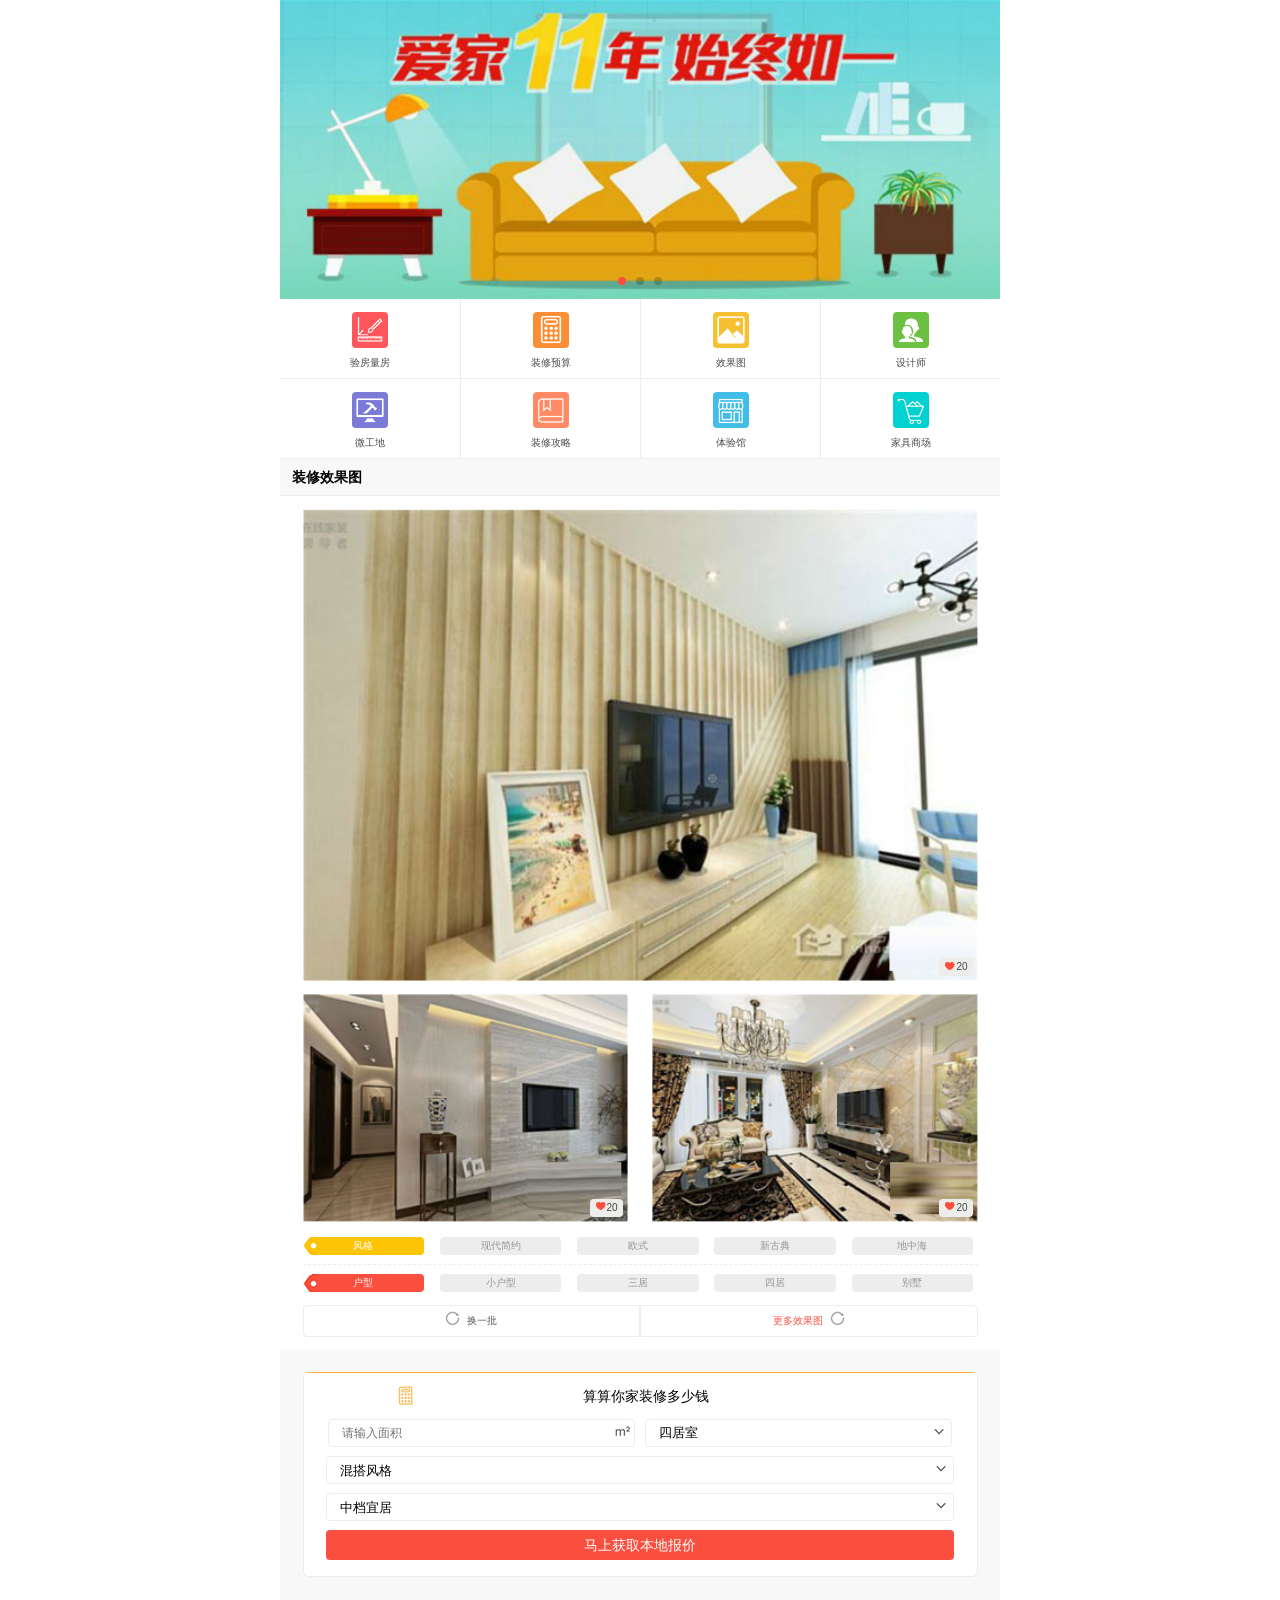
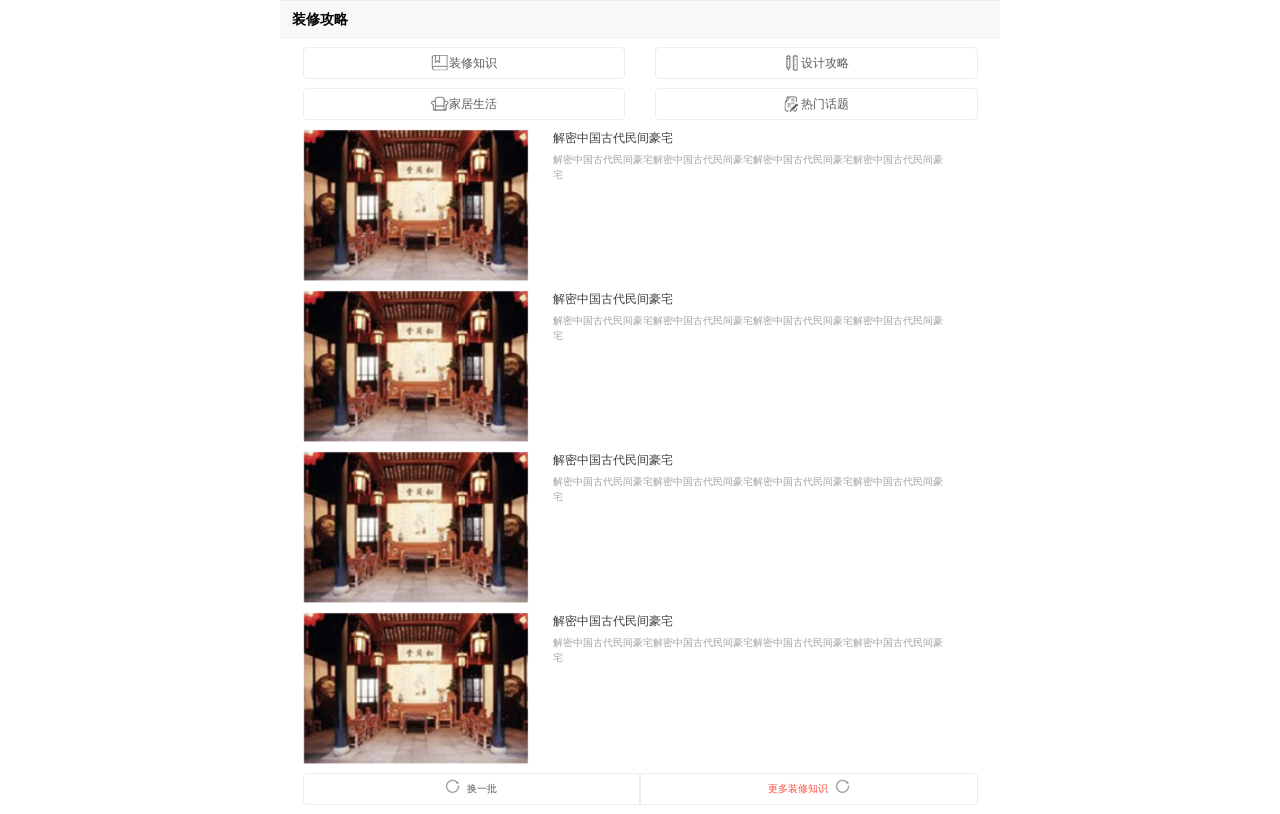
==== commit a2bca35b: "119" ====
--- a/index.html
+++ b/index.html
@@ -3,198 +3,129 @@
 <head>
 	<meta charset="UTF-8">
 	<meta name="viewport" content="width=device-width, user-scalable=no, initial-scale=1.0, maximum-scale=1.0, minimum-scale=1.0">
+	<link rel="stylesheet" type="text/css" href="css/base.css">
+	<link rel="stylesheet" type="text/css" href="css/swiper-3.3.1.min.css">
+	<link rel="stylesheet" type="text/css" href="css/index.css">
 	<title>Document</title>
-	<link rel="stylesheet" href="css/swiper-3.3.1.min.css">
-	<link rel="stylesheet" href="css/home.css">
-	<link rel="stylesheet" href="css/base.css">
 </head>
 <body>
 	<div class="swiper-container">
-		<div class="swiper-wrapper">
-			<img class="swiper-slide" src="img/first.png">
-			<img class="swiper-slide" src="img/first.png">
-			<img class="swiper-slide" src="img/first.png">
+	    <div class="swiper-wrapper">
+	        <a href="###" class="swiper-slide"><img src="img/bb.jpg"></a>
+	        <a href="###" class="swiper-slide"><img src="img/bb.jpg"></a>
+	        <a href="###" class="swiper-slide"><img src="img/bb.jpg"></a>
+	    </div>
+	    <div class="swiper-pagination"></div>
+	</div>
+	<div class="nav-box">
+		<ul class="nav clearfix">
+			<li><a href="###" class="room">验房量房</a></li>
+			<li><a href="###" class="budget">装修预算</a></li>
+			<li><a href="###" class="pic">效果图</a></li>
+			<li><a href="###" class="design">设计师</a></li>
+			<li><a href="###" class="plant">微工地</a></li>
+			<li><a href="###" class="stra">装修攻略</a></li>
+			<li><a href="###" class="exp">体验馆</a></li>
+			<li><a href="###" class="mall">家具商场</a></li>
+		</ul>
+	</div>
+	<h2>装修效果图</h2>
+	<div class="display">
+		<div class="photos clearfix">
+			<a href="###"><img src="img/photo1.jpg" alt=""><span>20</span></a>
+			<a href="###"><img src="img/photo2.jpg" alt=""><span>20</span></a>
+			<a href="###"><img src="img/photo3.jpg" alt=""><span>20</span></a>
 		</div>
-		<div class="swiper-pagination"></div>
-	</div>
-
-	<ul class="list clearfix">
-		<li><a href="###">验房量房</a></li>
-		<li><a href="###">装修预算</a></li>
-		<li><a href="###">效果图</a></li>
-		<li><a href="###">设计师</a></li>
-		<li><a href="###">微工地</a></li>
-		<li><a href="###">装修攻略</a></li>
-		<li><a href="###">体验馆</a></li>
-		<li><a href="###">家居商城</a></li>
-	</ul>
-	<p class="title">装修效果图</p>
-
-	<a class="look" href="###"><img src="img/look-1.png"></a>
-	<a class="look-1" href="###"><img src="img/look-2.png"></a>
-	<a class="look-1" href="###"><img src="img/look-3.png"></a>
-
-	<ul class="style">
-		<li><a href="###">风格</a></li>
-		<li><a href="###">现代简约</a></li>
-		<li><a href="###">欧式</a></li>
-		<li><a href="###">新古典</a></li>
-		<li><a href="###">地中海</a></li>
-	</ul>
-	<ul class="style style-2">
-		<li><a href="###">户型</a></li>
-		<li><a href="###">小户型</a></li>
-		<li><a href="###">三居</a></li>
-		<li><a href="###">四居</a></li>
-		<li><a href="###">别墅</a></li>
-	</ul>
-	<ul class="change clearfix">
-		<li><a href="">换一批</a></li>
-		<li><a href="">更多效果图   ></a></li>
-	</ul>
-
-	<div class="money">
-		<div class="money-2">
-			<p>算算你家装修多少钱</p>
-			<input type="text" placeholder="请输入面积">
-			<select>
-				<option value="">四居室</option>
-				<option value="">二居室</option>
-			</select>
-			<select class="money-3">
-				<option value="">混搭风格</option>
-				<option value="">二居室</option>
-			</select>
-			<select class="money-3">
-				<option value="">中档宜居</option>
-				<option value="">高档宜居</option>
-			</select>
-			<input class="money-3" type="button" value="马上获得本地报价">
+		<ul>
+			<li class="style">
+				<a href="###">风格</a><a href="###">现代简约</a><a href="###">欧式</a><a href="###">新古典</a><a href="###">地中海</a>
+			</li>
+			<li class="dashed"></li>
+			<li class="type">
+				<a href="###">户型</a><a href="###">小户型</a><a href="###">三居</a><a href="###">四居</a><a href="###">别墅</a>
+			</li>
+		</ul>
+		<div class="more">
+			<a href="javascript:void(0)">换一批</a><a href="javascript:void(0)">更多效果图</a>
 		</div>
 	</div>
-	<p class="title">装修攻略</p>
-
-	<ul class="solve">
-		<li><a href="###">装修知识</a></li>
-		<li><a href="###">设计攻略</a></li>
-		<li><a href="###">家居生活</a></li>
-		<li><a href="###">热门话题</a></li>
-	</ul>
-	
-	<div class="tips clearfix">
-		<img src="img/old.png" alt="">
-		<p>揭秘中国古代民间豪宅</p>
-		<p>在中国民间有不少古代民宅，堪称奢靡，甚至不亚于皇家</p>		
+	<div class="query">
+		<form action="">
+			<h2>算算你家装修多少钱</h2>
+			<div class="input-box">
+				<input type="text" name="" placeholder="请输入面积">
+				<span></span>
+			</div>
+			<select class="room-type">
+				<option>四居室</option>
+				<option>1</option>
+				<option>2</option>
+				<option>3</option>
+			</select>
+			<select class="room-style">
+				<option>混搭风格</option>
+				<option>1</option>
+				<option>2</option>
+				<option>3</option>
+			</select>
+			<select class="room-level">
+				<option>中档宜居</option>
+				<option>1</option>
+				<option>2</option>
+				<option>3</option>
+			</select>
+			<a href="javascript:void(0)" class="sub">马上获取本地报价</a>
+		</form>
 	</div>
-	<div class="tips clearfix">
-		<img src="img/flower.png" alt="">
-		<p>揭秘中国古代民间豪宅</p>
-		<p>在中国民间有不少古代民宅，堪称奢靡，甚至不亚于皇家</p>		
+	<h2>装修攻略</h2>
+	<div class="info">
+		<ul class="info-menu clearfix">
+			<li><a href="###">装修知识</a></li>
+			<li><a href="###">设计攻略</a></li>
+			<li><a href="###">家居生活</a></li>
+			<li><a href="###">热门话题</a></li>
+		</ul>
+		<div class="detail">
+			<a href="###">
+				<dl class="clearfix">
+					<dt><img src="img/photo4.jpg"></dt>
+					<dd class="ellipsis">解密中国古代民间豪宅</dd>
+					<dd>解密中国古代民间豪宅解密中国古代民间豪宅解密中国古代民间豪宅解密中国古代民间豪宅</dd>
+				</dl>
+			</a>
+			<a href="###">
+				<dl class="clearfix">
+					<dt><img src="img/photo4.jpg"></dt>
+					<dd class="ellipsis">解密中国古代民间豪宅</dd>
+					<dd>解密中国古代民间豪宅解密中国古代民间豪宅解密中国古代民间豪宅解密中国古代民间豪宅</dd>
+				</dl>
+			</a>
+			<a href="###">
+				<dl class="clearfix">
+					<dt><img src="img/photo4.jpg"></dt>
+					<dd class="ellipsis">解密中国古代民间豪宅</dd>
+					<dd>解密中国古代民间豪宅解密中国古代民间豪宅解密中国古代民间豪宅解密中国古代民间豪宅</dd>
+				</dl>
+			</a>
+			<a href="###">
+				<dl class="clearfix">
+					<dt><img src="img/photo4.jpg"></dt>
+					<dd class="ellipsis">解密中国古代民间豪宅</dd>
+					<dd>解密中国古代民间豪宅解密中国古代民间豪宅解密中国古代民间豪宅解密中国古代民间豪宅</dd>
+				</dl>
+			</a>
+		</div>
+		<div class="more">
+			<a href="javascript:void(0)">换一批</a><a href="javascript:void(0)">更多装修知识</a>
+		</div>
 	</div>
-	<div class="tips clearfix">
-		<img src="img/green.png" alt="">
-		<p>揭秘中国古代民间豪宅</p>
-		<p>在中国民间有不少古代民宅，堪称奢靡，甚至不亚于皇家</p>		
-	</div>
-	<div class="tips clearfix">
-		<img src="img/rich.png" alt="">
-		<p>揭秘中国古代民间豪宅</p>
-		<p>在中国民间有不少古代民宅，堪称奢靡，甚至不亚于皇家</p>		
-	</div>
-
-	<ul class="change clearfix">
-		<li><a href="">换一批</a></li>
-		<li><a href="">更多装修知识   ></a></li>
-	</ul>
-
-	<ul class="compare">
-		<li><a href="">装修前</a></li>
-		<li class="compare-1"><a href="">装修中</a></li>
-		<li class="compare-1"><a href="">装修后</a></li>
-	</ul>
-	<img src="img/advertisement.png" alt="">
-
-	<input class="search" type="text" placeholder="客厅装修">
-	<input class="search-1" type="button">
-
-	<ul class="question">
-		<li>
-			<a class="answer" href="###">
-				<p>办公写字台高度最佳高度是多少？</p>
-				<span>家具</span>
-				<span>2人回答</span>
-			</a>
-		</li>
-		<li>
-			<a class="answer" href="###">
-				<p>办公写字台高度最佳高度是多少？</p>
-				<span>家具居</span>
-				<span>2人回答</span>
-			</a>
-		</li>
-		<li>
-			<a class="answer" href="###">
-				<p>办公写字台高度最佳高度是多少？</p>
-				<span>家具</span>
-				<span>2人回答</span>
-			</a>
-		</li>
-		<li>
-			<a class="answer" href="###">
-				<p>办公写字台高度最佳高度是多少？</p>
-				<span>家具</span>
-				<span>2人回答</span>
-			</a>
-		</li>
-	</ul>
-
-	<ul class="change clearfix">
-		<li><a href="">换一批</a></li>
-		<li><a href="">更多热门回答   ></a></li>
-	</ul>
-	<p class="title">本地新闻</p>
-
-	<ul class="new">
-		<li><a class="new-1" href="###"><span>0101</span>学做满分爱人 给他1314家的幸福</a></li>
-		<li><a class="new-1" href="###"><span>0101</span>学做满分爱人 给他1314家的幸福</a></li>
-		<li><a class="new-1" href="###"><span>0101</span>学做满分爱人 给他1314家的幸福</a></li>
-		<li><a class="new-1" href="###"><span>0101</span>学做满分爱人 给他1314家的幸福</a></li>
-	</ul>
-
-	<p class="title">装修计算器</p>
-
-	<ul class="list-1 clearfix">
-		<li><a href="###">地砖</a></li>
-		<li><a href="###">地板</a></li>
-		<li><a href="###">涂料</a></li>
-		<li><a href="###">墙砖</a></li>
-		<li><a href="###">窗帘</a></li>
-		<li><a href="###">壁纸</a></li>
-	</ul>
-
-	<img class="img-1" src="img/advertisement.png">
-
-	<ul class="about">
-		<li><a href="">关于我们</a></li>
-		<li><a href="">服务保障</a></li>
-		<li><a href="">意见反馈</a></li>
-	</ul>
-
-	<a class="phone" href="tel://18024166493"><span>联系一号家：</span><span>4008-311-100</span></a>
-
-	<p class="foot">装房子，买家电买家具，就上一号家居网</p>
-
-	<a href="###" class="tv">电脑版</a>
-
-	<a href="" class="top"></a>
-	<a href="" class="top-1"></a>
-
-
-
-
-	<script src="js/swiper-3.3.1.min.js"></script>
-	<script>
-		var mySwiper = new Swiper ('.swiper-container',{pagination: '.swiper-pagination',paginationClickable: true, spaceBetween: 30,autoplay:3000,})
-	</script>
+	<script type="text/javascript" src="js/swiper-3.3.1.min.js"></script>
+	<script>        
+		var mySwiper = new Swiper ('.swiper-container', {
+		    loop: true,
+		    autoplay:2000,
+		    pagination: '.swiper-pagination',
+		})        
+  	</script>
 </body>
 </html>
--- a/css/base.css
+++ b/css/base.css
@@ -1,24 +1,16 @@
-body {margin:0; padding:0; font:12px/1.5 helvetica,arial,sans-serif,\5b8b\4f53;}
+html,body {margin:0; padding:0; font:10px/1.5 "Microsoft Yahei",helvetica,arial;}
 div,dl,dt,dd,ul,ol,li,h1,h2,h3,h4,h5,h6,pre,form,fieldset,input,textarea,blockquote,p{padding:0; margin:0;}
-table,td,tr,th{font-size:12px;}
+table,td,tr,th{font-size:10px;}
+a{text-decoration: none;}
 ol,ul {list-style:none;}
 li{list-style-type:none;}
-img{vertical-align:top;border:0;}
+input,select {-webkit-appearance:none;outline: none;}
+img{display: block;width:100%;}
 h1,h2,h3,h4,h5,h6{font-size:inherit; font-weight:normal;}
 address,cite,code,em,th,i{font-weight:normal; font-style:normal;}
-.clearfix{*zoom:1;}
+.clearfix{zoom:1;}
 .clearfix:after{display:block; overflow:hidden; clear:both; height:0; visibility:hidden; content:".";}
-a:link,a:visited
-{
-	color:#000;
-	text-decoration: none;
-}
-input
-{
-	outline: 0;
-}
-.ellipsis
-{
+.ellipsis{
 	overflow: hidden;
 	text-overflow:ellipsis;
 	white-space: nowrap;
--- a/css/index.css
+++ b/css/index.css
@@ -0,0 +1,354 @@
+body,
+html {
+  max-width: 720px;
+  margin: 0 auto;
+}
+.swiper-pagination-bullet-active {
+  background-color: #fa4e3e;
+}
+.nav li {
+  float: left;
+  width: 25%;
+  box-sizing: border-box;
+  border-bottom: 1px solid #ededed;
+  border-left: 1px solid #ededed;
+}
+.nav li:nth-child(4n+1) {
+  border-left: none;
+}
+.nav li a {
+  display: block;
+  text-align: center;
+  color: #4e4e4e;
+  font-size: 10px;
+  line-height: 30px;
+}
+.nav li a:before {
+  content: "";
+  width: 36px;
+  height: 36px;
+  display: block;
+  margin: 0 auto;
+  border-radius: 4px;
+  margin-top: 13px;
+  background: url("../img/icon1.png") 0 0 no-repeat;
+}
+.nav li .room:before {
+  background-color: #ff565b;
+  background-position: center 5px;
+}
+.nav li .budget:before {
+  background-color: #fd8e35;
+  background-position: center -49px;
+}
+.nav li .pic:before {
+  background-color: #f5c132;
+  background-position: center -103px;
+}
+.nav li .design:before {
+  background-color: #6cc143;
+  background-position: center -157px;
+}
+.nav li .plant:before {
+  background-color: #7b7ad7;
+  background-position: center -212px;
+}
+.nav li .stra:before {
+  background-color: #fe8a66;
+  background-position: center -266px;
+}
+.nav li .exp:before {
+  background-color: #42bde8;
+  background-position: center -320px;
+}
+.nav li .mall:before {
+  background-color: #01d1d1;
+  background-position: center -374px;
+}
+h2 {
+  background-color: #f8f8f8;
+  line-height: 36px;
+  font-size: 14px;
+  font-weight: bold;
+  padding-left: 12px;
+  border-bottom: 1px solid #ededed;
+}
+.photos a {
+  position: relative;
+}
+.photos a span {
+  position: absolute;
+  right: 5px;
+  bottom: 5px;
+  height: 18px;
+  padding: 0 5px;
+  line-height: 18px;
+  border-radius: 4px;
+  color: #474747;
+  font-size: 10px;
+  background-color: #ededec;
+}
+.photos a span:before {
+  vertical-align: middle;
+  content: "";
+  width: 12px;
+  height: 12px;
+  display: inline-block;
+  background: url("../img/photo-bg.png") 0 -1px no-repeat;
+  background-size: 12px 35px;
+}
+.photos a:nth-child(1) {
+  width: 93.75%;
+  display: block;
+  margin: 13px auto;
+}
+.photos a:nth-child(2) {
+  float: left;
+  margin-left: 3.125%;
+  width: 45.16%;
+}
+.photos a:nth-child(3) {
+  margin-right: 3.125%;
+  float: right;
+  width: 45.16%;
+}
+.display li a {
+  display: inline-block;
+  width: 16.875%;
+  text-align: center;
+  height: 18px;
+  color: #949494;
+  line-height: 18px;
+  font-size: 10px;
+  background-color: #ededed;
+  border-radius: 4px;
+  margin-right: 2.1875%;
+}
+.display li a:first-child {
+  margin-left: 3.125%;
+  color: white;
+  position: relative;
+}
+.display li a:first-child:before {
+  content: "";
+  position: absolute;
+  left: 0;
+  top: 0;
+  width: 14px;
+  height: 18px;
+  vertical-align: middle;
+  background: url("../img/style.png") 0 1px no-repeat;
+}
+.display .dashed {
+  width: 93.75%;
+  border-bottom: 1px dashed #ededed;
+  margin: 9px auto;
+}
+.display .style {
+  margin-top: 15px;
+}
+.display .style a:first-child {
+  background-color: #fec506;
+}
+.display .style a:first-child:before {
+  background-position: 0 -1px;
+}
+.display .type {
+  margin-bottom: 13px;
+}
+.display .type a:first-child {
+  background-color: #fa4e3e;
+}
+.display .type a:first-child:before {
+  background-position: 0 -21px;
+}
+.more {
+  width: 93.75%;
+  margin: 0 auto 12px;
+}
+.more a {
+  display: inline-block;
+  vertical-align: middle;
+  width: 50%;
+  text-align: center;
+  box-sizing: border-box;
+  border: 1px solid #ededed;
+}
+.more a:nth-child(1) {
+  border-radius: 4px 0 0 4px;
+  color: #595959;
+}
+.more a:nth-child(1):before {
+  content: "";
+  margin-right: 7px;
+  display: inline-block;
+  vertical-align: middle;
+  width: 15px;
+  height: 30px;
+  background: url(../img/style.png) 0 -40px no-repeat;
+}
+.more a:nth-child(2) {
+  border-radius: 0 4px 4px 0;
+  color: #fa5141;
+}
+.more a:nth-child(2):after {
+  margin-left: 7px;
+  content: "";
+  display: inline-block;
+  vertical-align: middle;
+  width: 15px;
+  height: 30px;
+  background: url(../img/style.png) 0 -40px no-repeat;
+}
+.query {
+  background-color: #f8f8f8;
+  padding: 23px 3.125%;
+  border-bottom: 1px solid #ededed;
+}
+.query form {
+  background-color: #fff;
+  border: 1px solid #ededed;
+  border-top-color: #ffb039;
+  border-radius: 6px;
+  text-align: center;
+}
+.query form h2 {
+  text-align: center;
+  height: 46px;
+  line-height: 46px;
+  font-weight: normal;
+  border-bottom: none;
+  background: #ffffff url("../img/how.png") 14.33% 13px no-repeat;
+}
+.query form select {
+  height: 28px;
+  border: 1px solid #ededed;
+  border-radius: 4px;
+  box-sizing: border-box;
+  padding-left: 13px;
+  padding-right: 2px;
+  background: url("../img/style.png") right -65px no-repeat;
+  background-origin: content-box;
+}
+.query form .input-box {
+  display: inline-block;
+  position: relative;
+  width: 45.667%;
+  margin-right: 1%;
+}
+.query form .input-box input {
+  width: 100%;
+  box-sizing: border-box;
+  padding-left: 13px;
+  border: 1px solid #ededed;
+  height: 28px;
+  font-size: 12px;
+  line-height: 28px;
+  border-radius: 4px;
+}
+.query form .input-box span {
+  position: absolute;
+  width: 15px;
+  height: 28px;
+  right: 5px;
+  bottom: 0;
+  background: url(../img/how.png) 0 -43px no-repeat;
+}
+.query form .room-type {
+  width: 45.667%;
+}
+.query form .room-style,
+.query form .room-level {
+  width: 93.333%;
+  margin-top: 9px;
+}
+.query form .sub {
+  display: block;
+  margin: 9px auto 16px;
+  color: white;
+  font-size: 14px;
+  width: 93.333%;
+  text-align: center;
+  line-height: 30px;
+  height: 30px;
+  border-radius: 4px;
+  background-color: #fa4e3e;
+}
+.info {
+  padding: 9px 3.125%;
+}
+.info .more {
+  width: 100%;
+  margin-bottom: 0;
+}
+.info-menu li {
+  width: 47.5%;
+  border: 1px solid #ededed;
+  border-radius: 4px;
+  margin-bottom: 9px;
+}
+.info-menu li a {
+  display: block;
+  line-height: 30px;
+  font-size: 12px;
+  color: #5a5a5a;
+  text-align: center;
+}
+.info-menu li a:before {
+  content: "";
+  display: inline-block;
+  vertical-align: middle;
+  height: 18px;
+  width: 18px;
+  background: url("../img/icon1.png") no-repeat;
+}
+.info-menu li:nth-child(1) {
+  float: left;
+}
+.info-menu li:nth-child(1) a:before {
+  background-position: center -794px;
+}
+.info-menu li:nth-child(2) {
+  float: right;
+}
+.info-menu li:nth-child(2) a:before {
+  background-position: center -856px;
+}
+.info-menu li:nth-child(3) {
+  float: left;
+}
+.info-menu li:nth-child(3) a:before {
+  background-position: center -918px;
+}
+.info-menu li:nth-child(4) {
+  float: right;
+}
+.info-menu li:nth-child(4) a:before {
+  background-position: center -980px;
+}
+.detail dl {
+  margin-bottom: 9px;
+}
+.detail dt {
+  float: left;
+  width: 33.5%;
+  margin-right: 3.667%;
+}
+.detail dd {
+  color: #a2a2a2;
+  width: 58.333%;
+  font-size: 10px;
+}
+.detail dd:nth-of-type(1) {
+  font-size: 12px;
+  line-height: 18px;
+  color: #3c3c3c;
+}
+.detail dd:nth-of-type(2) {
+  margin-top: 5px;
+  overflow: hidden;
+  text-overflow: ellipsis;
+  display: -webkit-box;
+  -webkit-line-clamp: 2;
+  -webkit-box-orient: vertical;
+}
